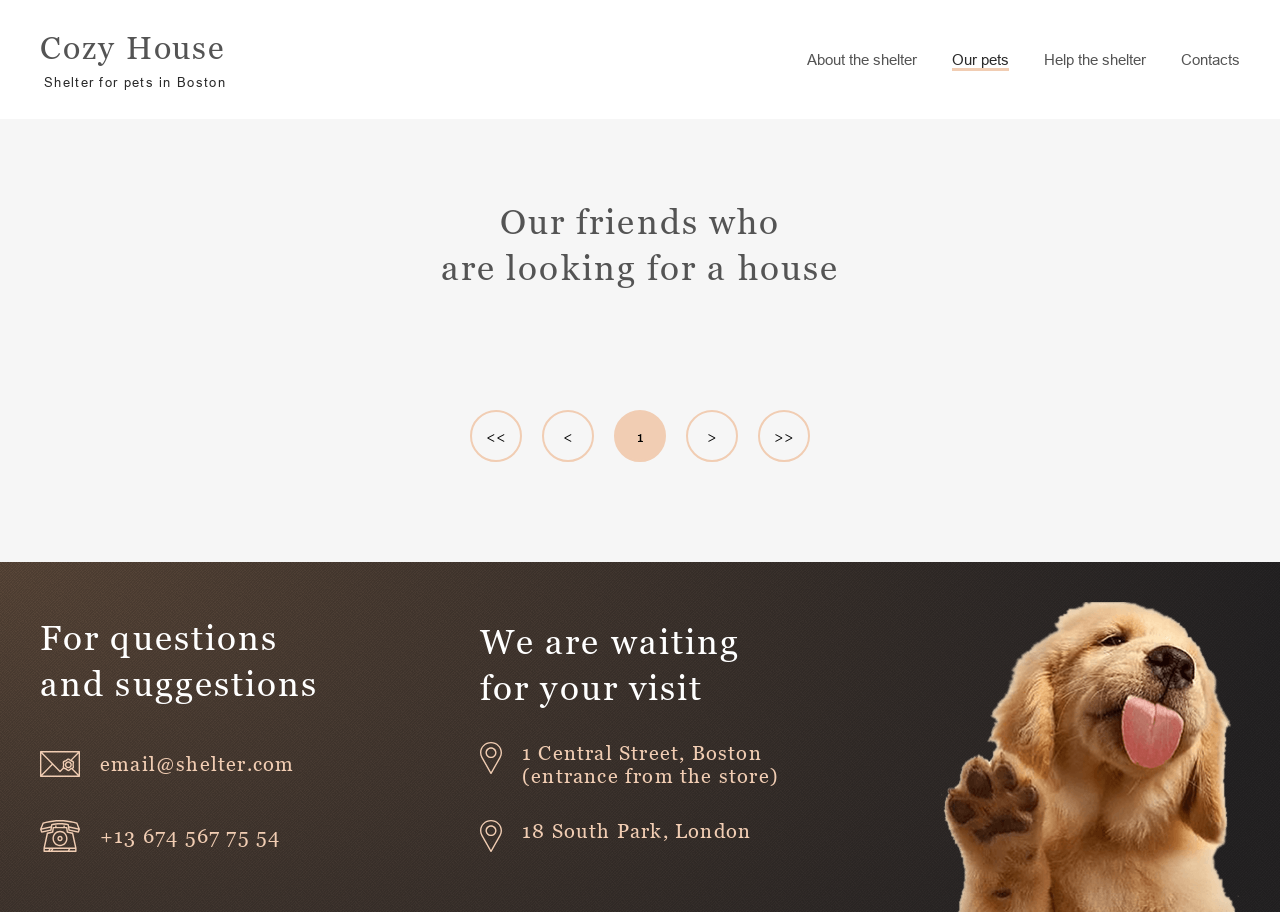
==== shelter/pets.html @ 5ecf55ff "feat: add slider" ====
<!doctype html>
<html lang="en">
  <head>
    <meta charset="UTF-8">
    <meta name="viewport" content="width=device-width, initial-scale=1.0">
    <title>Our pets</title>
    <link rel="icon" type="image/svg+xml" href="./assets/icons/favicon.svg">
    <link rel="stylesheet" href="./assets/fonts/fonts.css">
    <link rel="stylesheet" href="./css/style.css">
    <link rel="stylesheet" href="./css/pets.css">
    <script type="module" src="./js/pets.js"></script>
  </head>
  <body>
    <div class="page">
      <header class="header header-pets">
        <div class="container header-container">
          <a class="logo logo-pets" href="./index.html">
            <span class="logo__title">Cozy House</span>
            <span class="logo__subtitle">Shelter for pets in Boston</span>
          </a>

          <nav class="header-nav">
            <ul class="header-nav__list">
              <li class="header-nav__list-item">
                <a
                  class="header-nav__list-link header-nav__list-link-pets"
                  href="./index.html"
                >
                  About the shelter
                </a>
              </li>
              <li class="header-nav__list-item">
                <a
                  class="header-nav__list-link header-nav__list-link-pets header-nav__list-link--active"
                >
                  Our pets
                </a>
              </li>
              <li class="header-nav__list-item">
                <a
                  class="header-nav__list-link header-nav__list-link-pets"
                  href="./index.html#help"
                >
                  Help the shelter
                </a>
              </li>
              <li class="header-nav__list-item">
                <a
                  class="header-nav__list-link header-nav__list-link-pets"
                  href="#contacts"
                >
                  Contacts
                </a>
              </li>
            </ul>
          </nav>
        </div>

        <button class="burger" type="button" aria-label="Open menu">
          <span></span>
          <span></span>
          <span></span>
        </button>
      </header>

      <div class="overlay"></div>

      <main>
        <section class="pets-page">
          <div class="container container-pets-page">
            <h1 class="pets-page__title">
              Our friends who are&nbsp;looking for a house
            </h1>

            <ul class="pets-page__list"></ul>

            <div class="pets-page__pagination">
              <button
                class="pagination-button pagination-button--first"
                type="button"
              >
                &lt;&lt;
              </button>
              <button
                class="pagination-button pagination-button--prev"
                type="button"
              >
                &lt;
              </button>
              <button
                class="pagination-button pagination-button--active pagination-button--current"
                type="button"
              >
                1
              </button>
              <button
                class="pagination-button pagination-button--next"
                type="button"
              >
                &gt;
              </button>
              <button
                class="pagination-button pagination-button--last"
                type="button"
              >
                &gt;&gt;
              </button>
            </div>
          </div>
        </section>
      </main>

      <footer class="footer" id="contacts">
        <div class="container container-footer">
          <div class="footer-questions">
            <h2 class="footer-questions__title">
              For questions and suggestions
            </h2>
            <ul class="footer-contacts">
              <li class="footer-contacts__item">
                <a
                  class="footer-contacts__link"
                  href="mailto:email@shelter.com"
                >
                  <img
                    class="footer-contacts__icon"
                    src="./assets/icons/icon-email.svg"
                    alt=""
                  >
                  <span>email@shelter.com</span>
                </a>
              </li>

              <li class="footer-contacts__item">
                <a class="footer-contacts__link" href="tel:+136745677554">
                  <img
                    class="footer-contacts__icon"
                    src="./assets/icons/icon-phone.svg"
                    alt=""
                  >
                  <span>+13 674 567 75 54</span>
                </a>
              </li>
            </ul>
          </div>

          <div class="footer-address">
            <h2 class="footer-address__title">We are waiting for your visit</h2>
            <ul class="footer-address__list">
              <li class="footer-address__list-item">
                <img
                  class="footer-address__img"
                  src="./assets/icons/icon-marker.svg"
                  alt=""
                >
                <a
                  class="footer-address__link"
                  href="https://www.google.com/maps/search/?api=1&query=1+Central+Street,+Boston"
                  target="_blank"
                  rel="noopener noreferrer"
                >
                  1 Central Street, Boston (entrance from the store)
                </a>
              </li>
              <li class="footer-address__list-item">
                <img
                  class="footer-address__img"
                  src="./assets/icons/icon-marker.svg"
                  alt=""
                >
                <a
                  class="footer-address__link"
                  href="https://www.google.com/maps/search/?api=1&query=18+South+Park,+London"
                  target="_blank"
                  rel="noopener noreferrer"
                >
                  18 South Park, London
                </a>
              </li>
            </ul>
          </div>

          <div class="footer__img">
            <img src="./assets/images/footer-puppy.png" alt="puppy">
          </div>
        </div>
      </footer>
    </div>

    <template id="pet-card-template">
      <li class="pets-page__item">
        <article class="our-friends__card">
          <img class="our-friends__card-img" src="" alt="">
          <h2 class="our-friends__card-title"></h2>
          <button class="our-friends__card-button" type="button">
            Learn more
          </button>
        </article>
      </li>
    </template>

    <div class="popup">
      <div class="popup__content">
        <button class="popup__close" type="button" aria-label="Close popup">
          <svg width="12" height="12" viewBox="0 0 12 12" fill="none">
            <path
              fill-rule="evenodd"
              clip-rule="evenodd"
              d="M7.42618 6.00003L11.7046 1.72158C12.0985 1.32775 12.0985 0.689213 11.7046 0.295433C11.3108 -0.0984027 10.6723 -0.0984027 10.2785 0.295433L5.99998 4.57394L1.72148 0.295377C1.32765 -0.098459 0.68917 -0.098459 0.295334 0.295377C-0.0984448 0.689213 -0.0984448 1.32775 0.295334 1.72153L4.57383 5.99997L0.295334 10.2785C-0.0984448 10.6723 -0.0984448 11.3108 0.295334 11.7046C0.68917 12.0985 1.32765 12.0985 1.72148 11.7046L5.99998 7.42612L10.2785 11.7046C10.6723 12.0985 11.3108 12.0985 11.7046 11.7046C12.0985 11.3108 12.0985 10.6723 11.7046 10.2785L7.42618 6.00003Z"
              fill="#292929"
            />
          </svg>
        </button>

        <img class="popup__img" src="" alt="">

        <div class="popup__info">
          <h2 class="popup__title"></h2>
          <p class="popup__subtitle"></p>
          <p class="popup__description"></p>

          <ul class="popup__list">
            <li class="popup__item">
              <b>Age:</b> <span class="popup__age"></span>
            </li>
            <li class="popup__item">
              <b>Inoculations:</b> <span class="popup__inoculations"></span>
            </li>
            <li class="popup__item">
              <b>Diseases:</b> <span class="popup__diseases"></span>
            </li>
            <li class="popup__item">
              <b>Parasites:</b> <span class="popup__parasites"></span>
            </li>
          </ul>
        </div>
      </div>
    </div>
  </body>
</html>
---- shelter/assets/fonts/fonts.css ----
@font-face {
  font-family: "Arial";
  src: url("./arial-regular.woff2") format("woff2");
  font-style: normal;
  font-weight: 400;
  font-display: swap;
}

@font-face {
  font-family: "Arial";
  src: url("./arial-italic.woff2") format("woff2");
  font-style: italic;
  font-weight: 400;
  font-display: swap;
}

@font-face {
  font-family: "Georgia";
  src: url("./georgia-regular.woff2") format("woff2");
  font-style: normal;
  font-weight: 400;
  font-display: swap;
}

@font-face {
  font-family: "Georgia";
  src: url("./georgia-italic.woff2") format("woff2");
  font-style: italic;
  font-weight: 400;
  font-display: swap;
}

@font-face {
  font-family: "Georgia";
  src: url("./georgia-bold.woff2") format("woff2");
  font-style: normal;
  font-weight: 700;
  font-display: swap;
}
---- shelter/css/style.css ----
*,
*::before,
*::after {
  box-sizing: border-box;
}

html {
  scroll-behavior: smooth;
}

body,
h1,
h2,
h3,
h4,
h5,
h6,
p,
ul,
ol {
  margin: 0;
}

ul,
ol {
  padding: 0;
  list-style: none;
}

a {
  color: inherit;
  text-decoration: none;
}

button,
input,
textarea,
select {
  font: inherit;
}

button {
  padding: 0;
  border: none;
  background: transparent;
  cursor: pointer;
}

img {
  display: block;
  max-width: 100%;
  height: auto;
}

:root {
  --font-primary: "Georgia", "Times New Roman", serif;
  --font-secondary: "Arial", Helvetica, sans-serif;

  --color-light-xl: #fff;
  --color-light-l: #f6f6f6;
  --color-light-s: #fafafa;
  --color-dark-s: #cdcdcd;
  --color-dark-m: #b2b2b2;
  --color-dark-l: #545454;
  --color-dark-xl: #4c4c4c;
  --color-dark-2xl: #444;
  --color-dark-3xl: #292929;
  --color-primary: #f1cdb3;
  --color-primary-light: #fddcc4;
  --start-screen-gradient-background: #211f20;
  --footer-gradient-background: #211f20;
}

body {
  min-width: 320px;
  font-family: var(--font-primary);
  font-weight: 400;
  font-size: 15px;
  line-height: 160%;
  color: var(--color-dark-l);
}

body.popup-open {
  overflow: hidden;
}

.container {
  max-width: 1200px;
  margin: 0 auto;
}

/* HEADER */
.background-noise {
  background:
    url("../assets/images/noise_transparent.png") repeat,
    radial-gradient(100% 215.42% at 0% 0%, #5b483a 0%, #262425 100%),
    #211f20;
}

.header {
  padding-top: 30px;
}

.header-container {
  display: flex;
  justify-content: space-between;
  align-items: center;
  margin: 0 40px;
}

.logo {
  display: flex;
  flex-direction: column;
  gap: 10px;
}

.logo__title {
  font-family: var(--font-primary);
  font-size: 32px;
  line-height: 110%;
  letter-spacing: 0.06em;
  color: var(--color-primary);
}

.logo__subtitle {
  font-family: var(--font-secondary);
  font-size: 13px;
  letter-spacing: 0.1em;
  color: var(--color-light-xl);
  padding-left: 4px;
}

.header-nav {
  padding-bottom: 10px;
}

.header-nav__list {
  display: flex;
  gap: 35px;
}

.header-nav__list-link {
  font-family: var(--font-secondary);
  line-height: 160%;
  font-size: 15px;
  color: var(--color-dark-s);
  transition: color 0.3s ease;
}

.header-nav__list-link--active {
  color: var(--color-light-s);
  border-bottom: solid 3px var(--color-primary);
  cursor: default;
  pointer-events: none;
}

.header-nav__list-link:not(.header-nav__list-link--active):hover {
  color: var(--color-light-s);
}

.burger {
  display: none;
}

/* NOT-ONLY */
.not-only {
  padding: 80px 20px 0;
}

.container-not-only {
  display: flex;
  align-items: center;
  justify-content: space-between;
}

.not-only__content {
  max-width: 460px;
  padding-bottom: 80px;
}

.not-only__title {
  max-width: 310px;
  font-family: var(--font-primary);
  font-weight: 400;
  font-size: 44px;
  line-height: 130%;
  color: var(--color-light-xl);
  margin-bottom: 42px;
}

.not-only__text {
  font-family: var(--font-secondary);
  color: var(--color-dark-s);
  font-size: 15px;
  line-height: 160%;
  margin-bottom: 42px;
}

.not-only__button {
  font-family: var(--font-primary);
  font-size: 17px;
  line-height: 130%;
  letter-spacing: 0.06em;
  color: var(--color-dark-3xl);
  border-radius: 100px;
  background-color: var(--color-primary);
  padding: 15px 45px;
  display: inline-flex;
  align-items: center;
  justify-content: center;
  min-width: 207px;
  min-height: 52px;
  transition: background-color 0.3s ease;
}

.not-only__button:hover {
  background-color: var(--color-primary-light);
}

.not-only__img {
  width: 58.17%;
  max-width: 698px;
}

.not-only__img img {
  width: 100%;
}

/* ABOUT */
.about {
  background-color: var(--color-light-xl);
}

.container-about {
  padding: 80px 0 100px;
  display: flex;
  justify-content: center;
  align-items: center;
  gap: 120px;
  max-width: 850px;
}

.about__img {
  flex-shrink: 0;
}

.about__img img {
  width: 300px;
}

.about__content {
  max-width: 430px;
  display: flex;
  flex-direction: column;
  gap: 25px;
}

.about__title {
  max-width: 370px;
  font-family: var(--font-primary);
  font-weight: 400;
  font-size: 35px;
  line-height: 130%;
  letter-spacing: 0.06em;
  color: var(--color-dark-l);
}

.about__text {
  font-family: var(--font-secondary);
  color: var(--color-dark-xl);
  font-size: 15px;
  line-height: 160%;
}

/* OUR-FRIENDS */
.our-friends {
  background-color: var(--color-light-l);
}

.container-our-friends {
  text-align: center;
  padding: 80px 0 100px;
  display: flex;
  flex-direction: column;
  align-items: center;
}

.our-friends__title {
  font-family: var(--font-primary);
  font-weight: 400;
  font-size: 35px;
  line-height: 130%;
  letter-spacing: 0.06em;
  max-width: 400px;
  text-align: center;
  margin-bottom: 60px;
  color: var(--color-dark-l);
}

.our-friends__slider {
  display: grid;
  grid-template-columns: 52px minmax(0, 990px) 52px;
  align-items: center;
  gap: 53px;
  margin-bottom: 60px;
}

.our-friends__button-get {
  font-family: var(--font-primary);
  font-weight: 400;
  font-size: 17px;
  line-height: 130%;
  letter-spacing: 0.06em;
  color: var(--color-dark-3xl);
  padding: 15px 45px;
  background-color: var(--color-primary);
  border-radius: 100px;
  margin: 0 auto;
  display: inline-flex;
  align-items: center;
  justify-content: center;
  min-width: 261px;
  min-height: 52px;
  transition: background-color 0.3s ease;
}

.our-friends__button-get:hover {
  background-color: var(--color-primary-light);
}

.our-friends__button-slider {
  width: 52px;
  height: 52px;
  flex-shrink: 0;
  display: flex;
  justify-content: center;
  align-items: center;
  border-radius: 50%;
  border: solid 2px var(--color-primary);
  background-color: transparent;
  color: var(--color-dark-3xl);
  transition: 0.3s ease;
}

.our-friends__slider-viewport {
  overflow: hidden;
}

.our-friends__list {
  display: flex;
  gap: 90px;
}

.our-friends__list-item {
  flex: 0 0 270px;
}

.our-friends__card {
  display: flex;
  flex-direction: column;
  align-items: center;
  max-width: 270px;
  overflow: hidden;
  border-radius: 9px;
  background-color: var(--color-light-s);
  cursor: pointer;
  transition: background-color 0.3s ease;
}

.our-friends__card:hover {
  transform: translateY(-3px);
}

.our-friends__card-title {
  font-family: var(--font-primary);
  font-weight: 400;
  font-size: 20px;
  line-height: 23px;
  letter-spacing: 0.06em;
  margin: 30px 0;
}

.our-friends__card-button {
  font-family: var(--font-primary);
  font-weight: 400;
  font-size: 17px;
  line-height: 130%;
  letter-spacing: 0.06em;
  color: var(--color-dark-3xl);
  border-radius: 100px;
  border: solid 2px var(--color-primary);
  padding: 13px 43px;
  min-width: 187px;
  min-height: 52px;
  margin-bottom: 30px;
  transition: 0.3s ease;
}

.our-friends__card:hover .our-friends__card-button {
  background-color: var(--color-primary);
}

.our-friends__button-slider--next:hover {
  background-color: var(--color-primary);
}

.our-friends__button-slider--prev:hover {
  background-color: var(--color-primary);
}

/* HELP */
.help {
  padding-top: 80px;
  background-color: var(--color-light-xl);
}

.help__title {
  font-family: var(--font-primary);
  color: var(--color-dark-l);
  font-weight: 400;
  font-size: 35px;
  line-height: 130%;
  letter-spacing: 0.06em;
  text-align: center;
  margin: 0 auto 60px;
  max-width: 310px;
}

.help__list {
  display: flex;
  max-width: 1030px;
  gap: 55px 120px;
  flex-wrap: wrap;
  justify-content: center;
  padding-bottom: 100px;
  margin: 0 auto;
}

.help__list-item {
  display: flex;
  flex-direction: column;
  gap: 30px;
  align-items: center;
}

.help__list-item-img {
  width: 60px;
  height: 60px;
}

.help__list-item-text {
  font-family: var(--font-primary);
  font-size: 20px;
  line-height: 115%;
  letter-spacing: 0.06em;
  text-align: center;
  color: var(--color-dark-l);
}

/* IN-ADDITION */
.in-addition {
  padding: 80px 0 100px;
  background-color: var(--color-light-l);
}

.container-in-addition {
  display: flex;
  justify-content: center;
  align-items: center;
  gap: 30px;
  margin: 0 auto;
  max-width: 915px;
}

.in-addition__img {
  flex-shrink: 0;
}

.in-addition__img img {
  width: 505px;
}

.in-addition__content {
  display: flex;
  flex-direction: column;
  gap: 20px;
  max-width: 380px;
}

.in-addition__title {
  font-family: var(--font-primary);
  font-weight: 400;
  font-size: 35px;
  line-height: 130%;
  letter-spacing: 0.06em;
  max-width: 300px;
  color: var(--color-dark-l);
}

.in-addition__subtitle {
  font-family: var(--font-primary);
  font-size: 15px;
  line-height: 110%;
  letter-spacing: 0.06em;
  color: var(--color-dark-l);
}

.donation-card {
  display: flex;
  gap: 15px;
  background-color: var(--color-primary);
  border-radius: 9px;
  padding: 10px 15px;
  max-width: 350px;
  transition: background-color 0.3s ease;
}

.donation-card:hover {
  background-color: var(--color-primary-light);
}

.donation-card__icon {
  width: 30px;
  height: 23px;
}

.donation-card__number {
  font-family: var(--font-primary);
  font-size: 20px;
  line-height: 115%;
  letter-spacing: 0.06em;
  color: var(--color-dark-l);
}

.in-addition__text {
  font-family: var(--font-secondary);
  font-style: italic;
  font-size: 12px;
  line-height: 150%;
  color: var(--color-dark-m);
}

/* FOOTER */
.footer {
  padding-top: 40px;
  background:
    url("../assets/images/noise_transparent.png"),
    radial-gradient(100% 215.42% at 0% 0%, #5b483a 0%, #262425 100%), #211f20;
}

.container-footer {
  display: flex;
  justify-content: space-between;
  align-items: flex-end;
}

.footer-questions {
  display: flex;
  flex-direction: column;
  gap: 42px;
  max-width: 280px;
  padding-bottom: 60px;
}

.footer-questions__title {
  font-family: var(--font-primary);
  font-weight: 400;
  font-size: 35px;
  line-height: 130%;
  letter-spacing: 0.06em;
  color: var(--color-light-xl);
}

.footer-contacts {
  display: flex;
  gap: 40px;
  flex-direction: column;
}

.footer-contacts__link {
  display: flex;
  align-items: center;
  gap: 20px;
  font-family: var(--font-primary);
  font-size: 20px;
  line-height: 115%;
  letter-spacing: 0.06em;
  color: var(--color-primary);
}

.footer-contacts__icon {
  flex-shrink: 0;
  width: 40px;
  height: 32px;
}

.footer-address {
  display: flex;
  flex-direction: column;
  gap: 32px;
  max-width: 300px;
  padding-bottom: 60px;
}

.footer-address__title {
  font-family: var(--font-primary);
  font-weight: 400;
  font-size: 35px;
  line-height: 130%;
  letter-spacing: 0.06em;
  color: var(--color-light-xl);
}

.footer-address__list {
  display: flex;
  gap: 32px;
  flex-direction: column;
}

.footer-address__list-item {
  display: flex;
  gap: 20px;
}

.footer-address__img {
  flex-shrink: 0;
  width: 22px;
  height: 32px;
}

.footer-address__link {
  font-family: var(--font-primary);
  font-size: 20px;
  line-height: 115%;
  letter-spacing: 0.06em;
  color: var(--color-primary);
}

.footer__img {
  flex-shrink: 0;
}

.footer__img img {
  width: 300px;
}

@media (max-width: 1220px) {
  .our-friends__slider {
    grid-template-columns: 52px minmax(0, 580px) 52px;
    gap: 12px;
  }

  .help {
    padding: 80px 20px 0;
  }

  .footer {
    padding: 40px 20px 0;
  }
}

@media (max-width: 1000px) {
  .header {
    padding-top: 30px;
  }

  .header-container {
    margin: 0 30px;
  }

  .not-only {
    padding: 50px 0 0;
  }

  .container-not-only {
    flex-direction: column;
    align-items: center;
  }

  .not-only__content {
    padding-bottom: 100px;
  }

  .not-only__button {
    margin-left: 126px;
  }

  .not-only__img {
    align-self: flex-end;
    width: 80.37%;
    max-width: 569px;
    margin-right: 25px;
  }

  .container-about {
    flex-direction: column-reverse;
    gap: 80px;
  }

  .our-friends__slider {
    grid-template-columns: 52px minmax(0, 580px) 52px;
    gap: 12px;
  }

  .our-friends__list {
    gap: 40px;
  }

  .help__list {
    display: grid;
    grid-template-columns: repeat(3, 170px);
    justify-content: center;
    column-gap: 60px;
    row-gap: 55px;
  }

  .container-in-addition {
    flex-direction: column-reverse;
    gap: 60px;
  }

  .footer {
    padding: 25px 0 0;
  }

  .container-footer {
    justify-content: center;
    column-gap: 60px;
    row-gap: 0;
    flex-wrap: wrap;
  }

  .footer-questions,
  .footer-address {
    padding-top: 0;
  }
}

@media (max-width: 767px) {
  .header-container {
    margin: 0 20px;
  }

  .logo {
    gap: 5px;
  }

  .header-nav {
    position: fixed;
    top: 0;
    right: 0;
    width: 320px;
    height: 100vh;
    transform: translateX(100%);
    transition: transform 0.3s ease;
    background-color: var(--color-dark-3xl);
  }

  .header-nav__list {
    display: flex;
    flex-direction: column;
    align-items: center;
    justify-content: center;
    height: 100%;
    gap: 40px;
  }

  .header-nav__list-link {
    font-weight: 400;
    font-size: 32px;
    line-height: 160%;
  }

  .header-nav.is-active {
    transform: translateX(0);
    z-index: 200;
  }

  .burger {
    z-index: 300;
    transition: transform 0.3s ease;
  }

  .burger.is-active {
    transform: rotate(90deg);
  }

  .overlay {
    position: fixed;
    inset: 0;
    background: rgba(41, 41, 41, 0.6);
    opacity: 0;
    visibility: hidden;
    transition: opacity 0.3s ease;

    z-index: 100;
  }

  .overlay.is-active {
    opacity: 1;
    visibility: visible;
  }

  body.menu-open {
    overflow: hidden;
  }

  .burger {
    position: absolute;
    top: 49px;
    right: 20px;
    display: flex;
    flex-direction: column;
    gap: 8px;
    width: 30px;
    height: 22px;
  }

  .burger span {
    width: 30px;
    height: 2px;
    background-color: var(--color-primary);
  }

  .not-only {
    padding: 55px 0 0;
  }

  .container-not-only {
    text-align: center;
  }

  .not-only__content {
    padding-bottom: 105px;
  }

  .not-only__title {
    max-width: 260px;
    margin: 0 auto 42px;
    font-size: 25px;
    line-height: 130%;
    letter-spacing: 0.06em;
  }

  .not-only__text {
    padding: 0 10px;
  }

  .not-only__button {
    margin-left: 0;
  }

  .not-only__img {
    width: 81.67%;
    margin: 0;
  }

  .container-about {
    padding: 40px 25px;
    gap: 42px;
  }

  .about__content {
    text-align: center;
    gap: 24px;
  }

  .about__title {
    max-width: 270px;
    margin: 0 auto;

    font-size: 25px;
  }

  .about__text {
    text-align: justify;
  }

  .about__img img {
    width: 260px;
  }

  .container-our-friends {
    padding: 42px 0 40px;
  }

  .our-friends__title {
    max-width: 300px;
    margin-bottom: 42px;
    font-size: 25px;
  }

  .our-friends__slider {
    grid-template-columns: 1fr 1fr;
    grid-template-areas:
      "viewport viewport"
      "prev next";
    justify-items: center;
    column-gap: 0;
    row-gap: 20px;
    margin-bottom: 42px;
  }

  .our-friends__slider-viewport {
    grid-area: viewport;
    width: 270px;
  }

  .our-friends__button-slider--prev {
    grid-area: prev;
  }

  .our-friends__button-slider--next {
    grid-area: next;
  }

  .our-friends__list {
    gap: 0;
  }

  .help {
    padding: 42px 0;
  }

  .help__title {
    max-width: 230px;
    margin-bottom: 42px;
    font-size: 25px;
  }

  .help__list {
    grid-template-columns: repeat(2, 130px);
    column-gap: 30px;
    row-gap: 30px;
    justify-content: center;
    padding-bottom: 0;
  }

  .help__list-item {
    align-items: center;
    gap: 20px;
  }

  .help__list-item-img {
    width: 50px;
    height: 50px;
  }

  .help__list-item-text {
    font-size: 15px;
    line-height: 110%;
  }

  .in-addition {
    padding: 45px 19px;
  }

  .container-in-addition {
    gap: 42px;
  }

  .in-addition__content {
    max-width: 300px;
    text-align: center;
  }

  .in-addition__title {
    max-width: 220px;
    margin: 0 auto;

    font-size: 25px;
  }

  .in-addition__subtitle {
    line-height: 160%;
    letter-spacing: 0;
  }

  .donation-card__number {
    font-size: 15px;
    line-height: 110%;
  }

  .in-addition__text {
    text-align: justify;
  }

  .in-addition__img img {
    width: 260px;
  }

  .container-footer {
    row-gap: 40px;
  }
  .footer-questions {
    padding-bottom: 0;
  }
  .footer-questions,
  .footer-address {
    text-align: center;
  }

  .footer-questions__title,
  .footer-address__title {
    max-width: 270px;
    margin: 0 auto;

    font-size: 25px;
  }

  .footer-contacts__link {
    justify-content: center;
  }

  .footer-address {
    gap: 35px;
    padding-bottom: 0;
  }
  .footer-address__list {
    gap: 45px;
  }
  .footer-address__list-item {
    text-align: left;
  }

  .footer__img img {
    width: 260px;
  }
}

.popup {
  position: fixed;
  inset: 0;
  z-index: 100;
  display: none;
  justify-content: center;
  align-items: center;
  background-color: rgba(41, 41, 41, 0.6);
}

.popup.is-active {
  display: flex;
}

.popup__content {
  position: relative;
  display: flex;
    align-items: stretch;
  width: 900px;
  min-height: 500px;
  background-color: var(--color-light-s);
  border-radius: 9px;
}

.popup__close {
  position: absolute;
  top: -52px;
  right: -42px;
  width: 52px;
  height: 52px;
  border: 2px solid var(--color-primary);
  border-radius: 50%;
  background-color: transparent;
  cursor: pointer;
}

  .popup__close:hover {
    background-color: var(--color-primary);
}

.popup__img {
  width: 500px;
  height: 500px;
  object-fit: cover;
  border-radius: 9px;
}

.popup__info {
  width: 400px;
  padding: 50px 20px 20px 29px;
  color: #000000;
}

.popup__title {
  margin: 0 0 10px;
  font-family: var(--font-primary);
  font-weight: 400;
  font-size: 35px;
  line-height: 130%;
  letter-spacing: 0.06em;
}

.popup__subtitle {
  margin: 0 0 40px;
  font-family: var(--font-primary);
  font-weight: 400;
  font-size: 20px;
  line-height: 115%;
  letter-spacing: 0.06em;
}

.popup__description {
  margin: 0 0 40px;
  font-family: var(--font-primary);
  font-size: 15px;
  line-height: 110%;
  letter-spacing: 0.06em;
}

.popup__list {
  display: flex;
  flex-direction: column;
  gap: 10px;
  margin: 0;
  padding-left: 15px;
  font-family: var(--font-primary);
  font-size: 15px;
  line-height: 110%;
  letter-spacing: 0.06em;
}

.popup__item::marker {
  color: var(--color-primary);
}

@media (max-width: 1279px) {
  .popup__content {
    width: 630px;
    min-height: 350px;
  }

  .popup__img {
    width: 350px;
    height: auto;
  }

  .popup__info {
    width: 280px;
    padding: 10px 9px 10px 11px;
  }

  .popup__subtitle {
    margin-bottom: 20px;
  }

  .popup__description {
    margin-bottom: 20px;
    font-size: 13px;
  }

  .popup__list {
    gap: 5px;
  }
}

@media (max-width: 767px) {
  .popup__content {
    width: 240px;
    min-height: 341px;
  }

  .popup__close {
    right: -30px;
  }

  .popup__img {
    display: none;
  }

  .popup__info {
    width: 100%;
    padding: 10px;
  }

  .popup__title,
  .popup__subtitle {
    text-align: center;
  }

  .popup__description {
    text-align: justify;
  }
}



















.pets-page__list {
  transition: opacity 0.3s ease;
}

.pets-page__list--fade {
  opacity: 0;
}













.our-friends__list {
  transition:
    transform 0.2s ease,
    opacity 0.2s ease;
}

.our-friends__list--move-left {
  transform: translateX(-40px);
  opacity: 0;
}

.our-friends__list--move-right {
  transform: translateX(40px);
  opacity: 0;
}

.our-friends__list--show {
  animation: showCards 0.2s ease;
}

@keyframes showCards {
  from {
    transform: translateX(20px);
    opacity: 0;
  }

  to {
    transform: translateX(0);
    opacity: 1;
  }
}
---- shelter/css/pets.css ----
.header-container {
  padding-bottom: 25px;
}

.logo {
  gap: 5px;
}
.logo__title {
  color: var(--color-dark-l);
}

.logo__subtitle {
  color: var(--color-dark-3xl);
}

.header-nav {
  padding-bottom: 5px;
}

.header-nav__list-link-pets {
  color: var(--color-dark-l);
  transition: color 0.3s ease;
}

.header-nav__list-link--active {
  color: var(--color-dark-3xl);
}

.header-nav__list-link-pets:not(.header-nav__list-link--active):hover {
  color: var(--color-dark-3xl);
}

.burger {
  display: none;
}

.pets-page {
  background-color: var(--color-light-l);
  padding: 0 10px;
}

.pets-page__title {
  font-family: var(--font-primary);
  font-weight: 400;
  font-size: 35px;
  line-height: 130%;
  letter-spacing: 0.06em;
  text-align: center;
  color: var(--color-dark-l);
  max-width: 400px;
  text-align: center;
  margin: 0 auto;
  padding: 80px 0 60px;
}

.pets-page__list {
  display: flex;
  flex-wrap: wrap;
  justify-content: center;
  gap: 30px 40px;
}

.pets-page__pagination {
  display: flex;
  gap: 20px;
  max-width: 340px;
  margin: 0 auto;
  padding: 60px 0 100px;
  color: var(--color-dark-3xl);
}

.pagination-button {
  width: 52px;
  height: 52px;
  border: solid 2px var(--color-primary);
  border-radius: 50%;
  transition:
    background-color 0.3s ease,
    border-color 0.3s ease;
}

.pagination-button:not(.pagination-button--disabled):hover {
  background-color: var(--color-primary-light);
}

.pagination-button--active {
  background-color: var(--color-primary);
  width: 52px;
  height: 52px;
  border-radius: 50%;
}

.pagination-button--disabled {
  border: solid 2px var(--color-dark-s);
  background-color: transparent;
  cursor: default;
  pointer-events: none;
}

@media (max-width: 1100px) {
  .pets-page__title {
    padding-bottom: 30px;
  }

  .pets-page__item:nth-child(n + 7) {
    display: none;
  }

  .pets-page__list {
    gap: 30px 40px;
  }

  .pets-page__pagination {
    padding-top: 40px;
    padding-bottom: 76px;
  }
}

@media (max-width: 1000px) {
  .footer {
    padding: 28px 0 0;
  }
}

@media (max-width: 767px) {
  .container {
    max-width: 300px;
  }

  .header-pets {
    max-width: 300px;
    margin: 0 auto;
    display: flex;
    padding: 30px 10px;
    justify-content: space-between;
    align-items: center;
  }

  .header-container {
    padding: 0;
    margin-left: 0;
  }

  .pets-page__title {
    text-align: center;
    font-size: 25px;
    padding: 38px 0;
  }

  .burger {
    width: 30px;
    height: 22px;
    display: flex;
    flex-direction: column;
    justify-content: space-between;
    background: transparent;
    border: none;
    cursor: pointer;
    margin-bottom: 30px;
  }

  .burger span {
    width: 30px;
    height: 2px;
    background-color: #000000;
    transition: background-color 0.3s ease;
  }

  .header-nav__list-link {
    font-weight: 400;
    font-size: 32px;
    line-height: 160%;
    color: var(--color-dark-s);
  }

  .header-nav__list-link--active {
    color: var(--color-light-s);
    border-bottom: solid 3px var(--color-primary);
    cursor: default;
    pointer-events: none;
  }

  .pets-page__item:nth-child(n + 4) {
    display: none;
  }

  .pets-page__list {
    flex-direction: column;
    align-items: center;
    gap: 30px;
  }

  .pets-page__pagination {
    gap: 10px;
    padding-top: 42px;
    padding-bottom: 42px;
  }
}

@media (max-width: 330px) {
  .burger {
    margin-bottom: 0;
  }
}
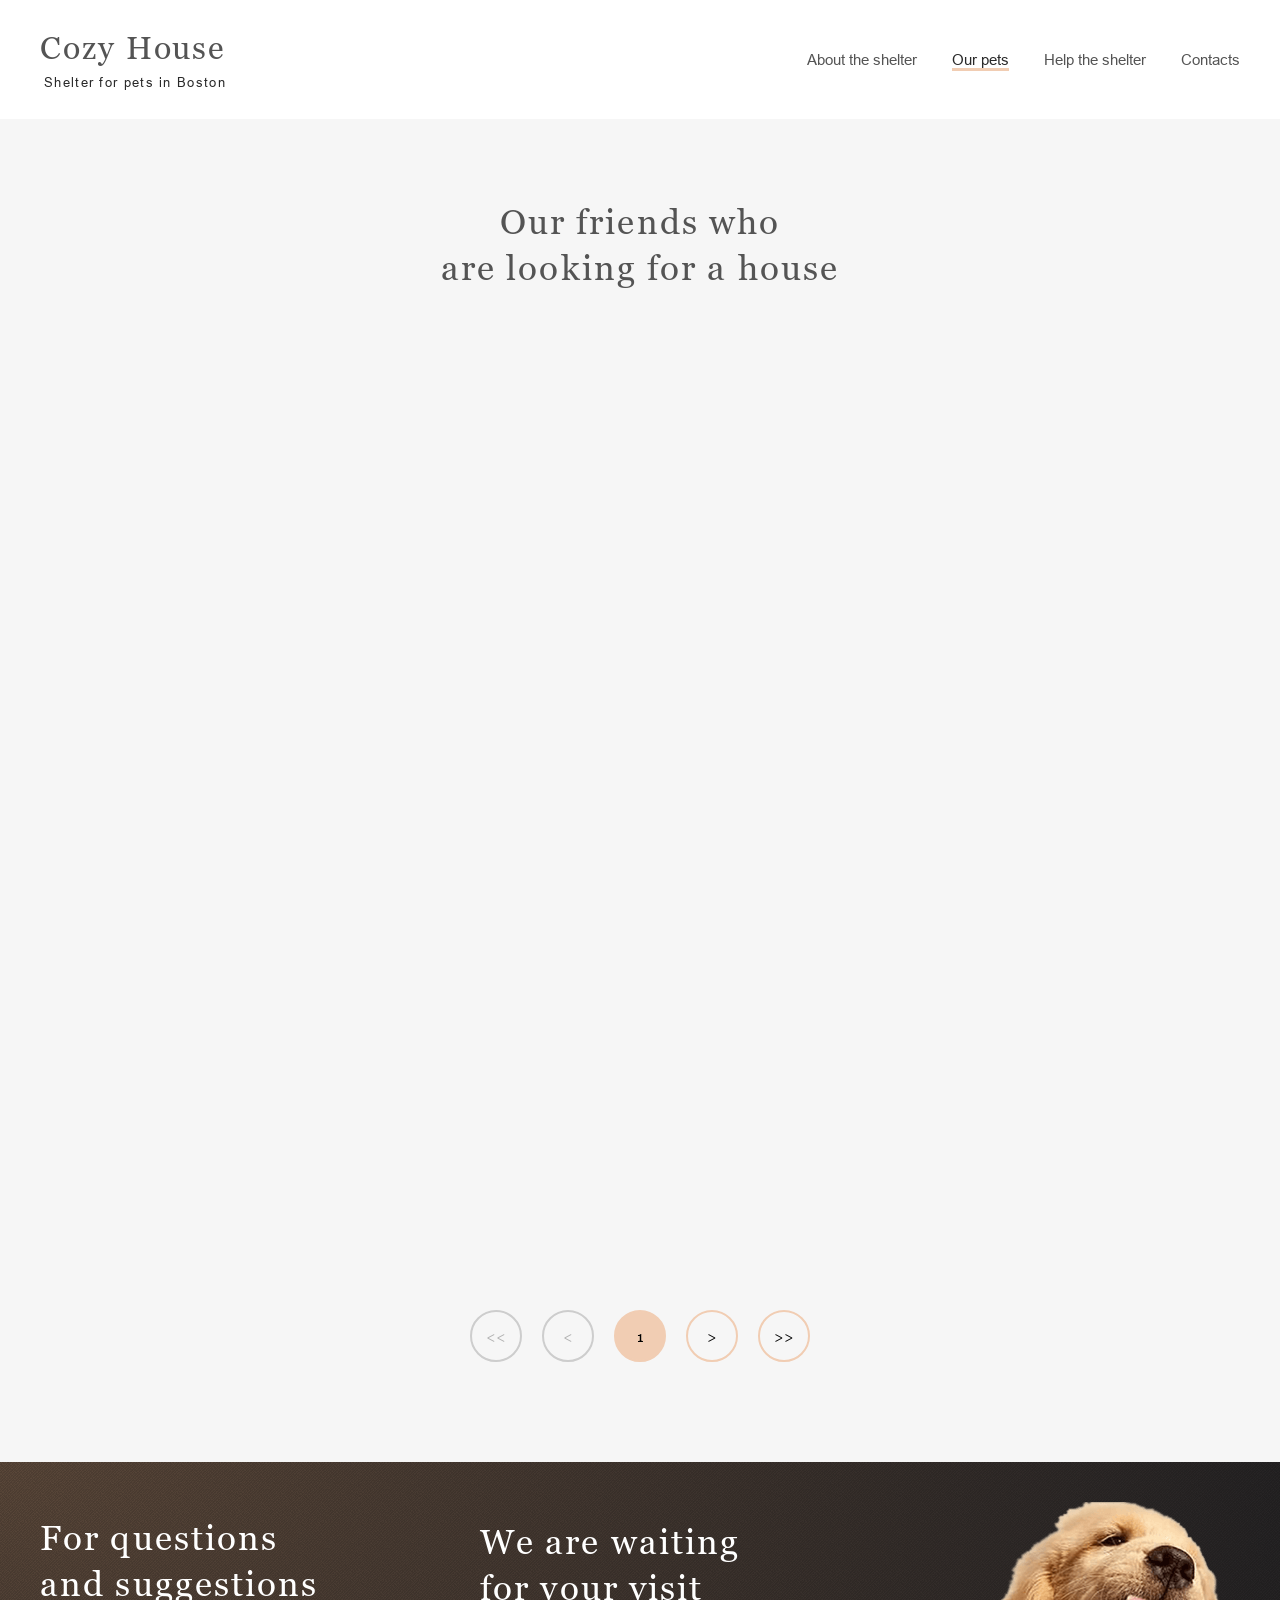
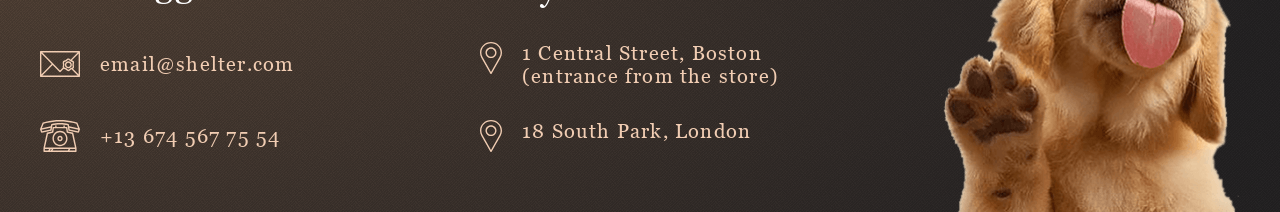
==== commit 3d9f7bf6: "feat: add support options to pet popup" ====
--- a/shelter/pets.html
+++ b/shelter/pets.html
@@ -233,6 +233,89 @@
               <b>Parasites:</b> <span class="popup__parasites"></span>
             </li>
           </ul>
+          <section class="popup__support">
+  <h3 class="popup__support-title">Support this pet</h3>
+
+<fieldset class="popup__parameter">
+  <legend class="popup__parameter-title">Support plan</legend>
+
+  <div class="popup__options">
+    <label class="popup__radio-label">
+      <input
+        class="popup__radio"
+        type="radio"
+        name="support-plan"
+        value="one-time"
+      >
+      <span>One-time</span>
+    </label>
+
+    <label class="popup__radio-label">
+      <input
+        class="popup__radio"
+        type="radio"
+        name="support-plan"
+        value="monthly"
+        checked
+      >
+      <span>Monthly</span>
+    </label>
+  </div>
+</fieldset>
+
+<fieldset class="popup__parameter">
+  <legend class="popup__parameter-title">Care package</legend>
+
+  <div class="popup__options">
+    <label class="popup__radio-label">
+      <input
+        class="popup__radio"
+        type="radio"
+        name="care-package"
+        value="food"
+      >
+      <span>Food</span>
+    </label>
+
+    <label class="popup__radio-label">
+      <input
+        class="popup__radio"
+        type="radio"
+        name="care-package"
+        value="medical"
+      >
+      <span>Medical care</span>
+    </label>
+
+    <label class="popup__radio-label">
+      <input
+        class="popup__radio"
+        type="radio"
+        name="care-package"
+        value="full"
+        checked
+      >
+      <span>Full care</span>
+    </label>
+  </div>
+</fieldset>
+
+  <div class="popup__support-summary" aria-live="polite">
+    <p class="popup__support-label">Your support</p>
+
+    <p class="popup__support-price">
+      $38 per month
+    </p>
+
+    <p class="popup__support-description">
+      Food, veterinary care and daily essentials.
+    </p>
+  </div>
+
+  <button class="popup__support-button" type="button">
+    Support this pet
+  </button>
+</section>
         </div>
       </div>
     </div>
--- a/shelter/css/style.css
+++ b/shelter/css/style.css
@@ -1032,9 +1032,12 @@
   position: fixed;
   inset: 0;
   z-index: 100;
+
   display: none;
   justify-content: center;
   align-items: center;
+
+  padding: 50px;
   background-color: rgba(41, 41, 41, 0.6);
 }
 
@@ -1044,10 +1047,13 @@
 
 .popup__content {
   position: relative;
-  display: flex;
-    align-items: stretch;
-  width: 900px;
-  min-height: 500px;
+
+  display: flex;
+  align-items: stretch;
+
+  width: min(1180px, calc(100vw - 120px));
+  max-height: calc(100vh - 100px);
+
   background-color: var(--color-light-s);
   border-radius: 9px;
 }
@@ -1056,33 +1062,42 @@
   position: absolute;
   top: -52px;
   right: -42px;
+
   width: 52px;
   height: 52px;
+  padding: 0;
+
   border: 2px solid var(--color-primary);
   border-radius: 50%;
   background-color: transparent;
+
   cursor: pointer;
-}
-
-  .popup__close:hover {
-    background-color: var(--color-primary);
+  transition: background-color 0.3s ease;
+}
+
+.popup__close:hover {
+  background-color: var(--color-primary);
 }
 
 .popup__img {
-  width: 500px;
-  height: 500px;
-  object-fit: cover;
-  border-radius: 9px;
+  width: 44%;
+  object-fit: contain;
+
+  background-color: var(--color-light-s);
+  border-radius: 9px 0 0 9px;
 }
 
 .popup__info {
-  width: 400px;
-  padding: 50px 20px 20px 29px;
+  width: 56%;
+  padding: 32px 42px;
+  overflow-y: auto;
+
   color: #000000;
 }
 
 .popup__title {
-  margin: 0 0 10px;
+  margin: 0 0 8px;
+
   font-family: var(--font-primary);
   font-weight: 400;
   font-size: 35px;
@@ -1091,7 +1106,8 @@
 }
 
 .popup__subtitle {
-  margin: 0 0 40px;
+  margin: 0 0 20px;
+
   font-family: var(--font-primary);
   font-weight: 400;
   font-size: 20px;
@@ -1100,67 +1116,267 @@
 }
 
 .popup__description {
-  margin: 0 0 40px;
+  margin: 0 0 20px;
+
   font-family: var(--font-primary);
   font-size: 15px;
-  line-height: 110%;
-  letter-spacing: 0.06em;
+  line-height: 130%;
+  letter-spacing: 0.04em;
 }
 
 .popup__list {
-  display: flex;
-  flex-direction: column;
-  gap: 10px;
+  display: grid;
+  grid-template-columns: repeat(2, minmax(0, 1fr));
+  gap: 10px 24px;
+
   margin: 0;
   padding-left: 15px;
+
   font-family: var(--font-primary);
   font-size: 15px;
-  line-height: 110%;
-  letter-spacing: 0.06em;
+  line-height: 120%;
+  letter-spacing: 0.04em;
 }
 
 .popup__item::marker {
   color: var(--color-primary);
 }
 
+/* Support */
+
+.popup__support {
+  margin-top: 18px;
+  padding-top: 16px;
+
+  border-top: 1px solid var(--color-primary);
+}
+
+.popup__support-title {
+  margin: 0 0 12px;
+
+  font-family: var(--font-primary);
+  font-weight: 400;
+  font-size: 24px;
+  line-height: 130%;
+  letter-spacing: 0.04em;
+}
+
+.popup__parameter {
+  min-width: 0;
+  margin: 0 0 12px;
+  padding: 0;
+
+  border: none;
+}
+
+.popup__parameter-title {
+  margin-bottom: 7px;
+  padding: 0;
+
+  font-family: var(--font-primary);
+  font-size: 15px;
+  line-height: 130%;
+  letter-spacing: 0.03em;
+}
+
+.popup__options {
+  display: flex;
+  flex-wrap: wrap;
+  gap: 8px 18px;
+}
+
+.popup__radio-label {
+  display: inline-flex;
+  align-items: center;
+  gap: 7px;
+
+  font-family: var(--font-secondary);
+  font-size: 14px;
+  line-height: 140%;
+  color: var(--color-dark-l);
+
+  cursor: pointer;
+}
+
+.popup__radio {
+  flex-shrink: 0;
+
+  width: 16px;
+  height: 16px;
+  margin: 0;
+
+  accent-color: var(--color-primary);
+  cursor: pointer;
+}
+
+.popup__radio:focus-visible {
+  outline: 2px solid var(--color-dark-3xl);
+  outline-offset: 2px;
+}
+
+.popup__support-summary {
+  display: grid;
+  grid-template-columns: 120px 1fr;
+  gap: 3px 12px;
+
+  margin-top: 14px;
+}
+
+.popup__support-label {
+  grid-row: 1 / 3;
+
+  margin: 0;
+  padding-top: 3px;
+
+  font-family: var(--font-primary);
+  font-size: 15px;
+  line-height: 130%;
+  letter-spacing: 0.03em;
+}
+
+.popup__support-price {
+  margin: 0;
+
+  font-family: var(--font-primary);
+  font-size: 20px;
+  line-height: 120%;
+  letter-spacing: 0.03em;
+}
+
+.popup__support-description {
+  margin: 0;
+
+  font-family: var(--font-secondary);
+  font-size: 13px;
+  line-height: 140%;
+  color: var(--color-dark-m);
+}
+
+.popup__support-button {
+  width: 100%;
+  min-height: 44px;
+  margin-top: 14px;
+  padding: 8px 24px;
+
+  font-family: var(--font-primary);
+  font-size: 16px;
+  line-height: 130%;
+  letter-spacing: 0.04em;
+  color: var(--color-dark-3xl);
+
+  border: none;
+  border-radius: 100px;
+  background-color: var(--color-primary);
+
+  cursor: pointer;
+  transition: background-color 0.3s ease;
+}
+
+.popup__support-button:hover {
+  background-color: var(--color-primary-light);
+}
+
+/* Tablet */
+
 @media (max-width: 1279px) {
+  .popup {
+    padding: 50px;
+  }
+
   .popup__content {
-    width: 630px;
-    min-height: 350px;
+    width: min(900px, calc(100vw - 100px));
+    max-height: calc(100vh - 80px);
   }
 
   .popup__img {
-    width: 350px;
-    height: auto;
+    width: 40%;
   }
 
   .popup__info {
-    width: 280px;
-    padding: 10px 9px 10px 11px;
+    width: 60%;
+    padding: 24px;
+  }
+
+  .popup__title {
+    font-size: 32px;
   }
 
   .popup__subtitle {
-    margin-bottom: 20px;
+    margin-bottom: 16px;
   }
 
   .popup__description {
-    margin-bottom: 20px;
+    margin-bottom: 16px;
     font-size: 13px;
   }
 
   .popup__list {
-    gap: 5px;
-  }
-}
+    gap: 6px 20px;
+    font-size: 13px;
+  }
+
+  .popup__support {
+    margin-top: 18px;
+    padding-top: 16px;
+  }
+
+  .popup__support-title {
+    margin-bottom: 14px;
+    font-size: 24px;
+  }
+
+  .popup__parameter {
+    margin-bottom: 10px;
+  }
+
+  .popup__parameter-title,
+  .popup__support-label {
+    font-size: 14px;
+  }
+
+  .popup__options {
+    gap: 7px 16px;
+  }
+
+  .popup__support-summary {
+    grid-template-columns: 100px 1fr;
+    gap: 3px 10px;
+    margin-top: 12px;
+  }
+
+  .popup__support-price {
+    font-size: 20px;
+  }
+
+  .popup__support-description {
+    font-size: 13px;
+  }
+
+  .popup__support-button {
+    min-height: 46px;
+    margin-top: 16px;
+  }
+}
+
+/* Mobile */
 
 @media (max-width: 767px) {
+  .popup {
+    padding: 44px 24px 20px;
+  }
+
   .popup__content {
-    width: 240px;
-    min-height: 341px;
+    width: min(520px, calc(100vw - 48px));
+    max-height: calc(100vh - 64px);
+    min-height: auto;
   }
 
   .popup__close {
-    right: -30px;
+    top: -44px;
+    right: -16px;
+
+    width: 44px;
+    height: 44px;
   }
 
   .popup__img {
@@ -1169,36 +1385,66 @@
 
   .popup__info {
     width: 100%;
-    padding: 10px;
-  }
-
-  .popup__title,
+    padding: 22px 18px;
+  }
+
+  .popup__title {
+    font-size: 30px;
+    text-align: center;
+  }
+
   .popup__subtitle {
+    margin-bottom: 16px;
     text-align: center;
   }
 
   .popup__description {
-    text-align: justify;
-  }
-}
-
-
-
-
-
-
-
-
-
-
-
-
-
-
-
-
-
-
+    margin-bottom: 16px;
+    text-align: left;
+  }
+
+  .popup__list {
+    grid-template-columns: 1fr;
+    gap: 5px;
+  }
+
+  .popup__support {
+    margin-top: 16px;
+    padding-top: 14px;
+  }
+
+  .popup__support-title {
+    margin-bottom: 12px;
+    font-size: 22px;
+    text-align: center;
+  }
+
+  .popup__parameter {
+    margin-bottom: 12px;
+  }
+
+  .popup__parameter-title {
+    margin-bottom: 6px;
+  }
+
+  .popup__options {
+    gap: 7px 14px;
+  }
+
+  .popup__support-summary {
+    display: block;
+    margin-top: 14px;
+  }
+
+  .popup__support-label {
+    margin-bottom: 4px;
+    padding: 0;
+  }
+
+  .popup__support-price {
+    margin-bottom: 3px;
+  }
+}
 
 .pets-page__list {
   transition: opacity 0.3s ease;
@@ -1207,18 +1453,6 @@
 .pets-page__list--fade {
   opacity: 0;
 }
-
-
-
-
-
-
-
-
-
-
-
-
 
 .our-friends__list {
   transition:
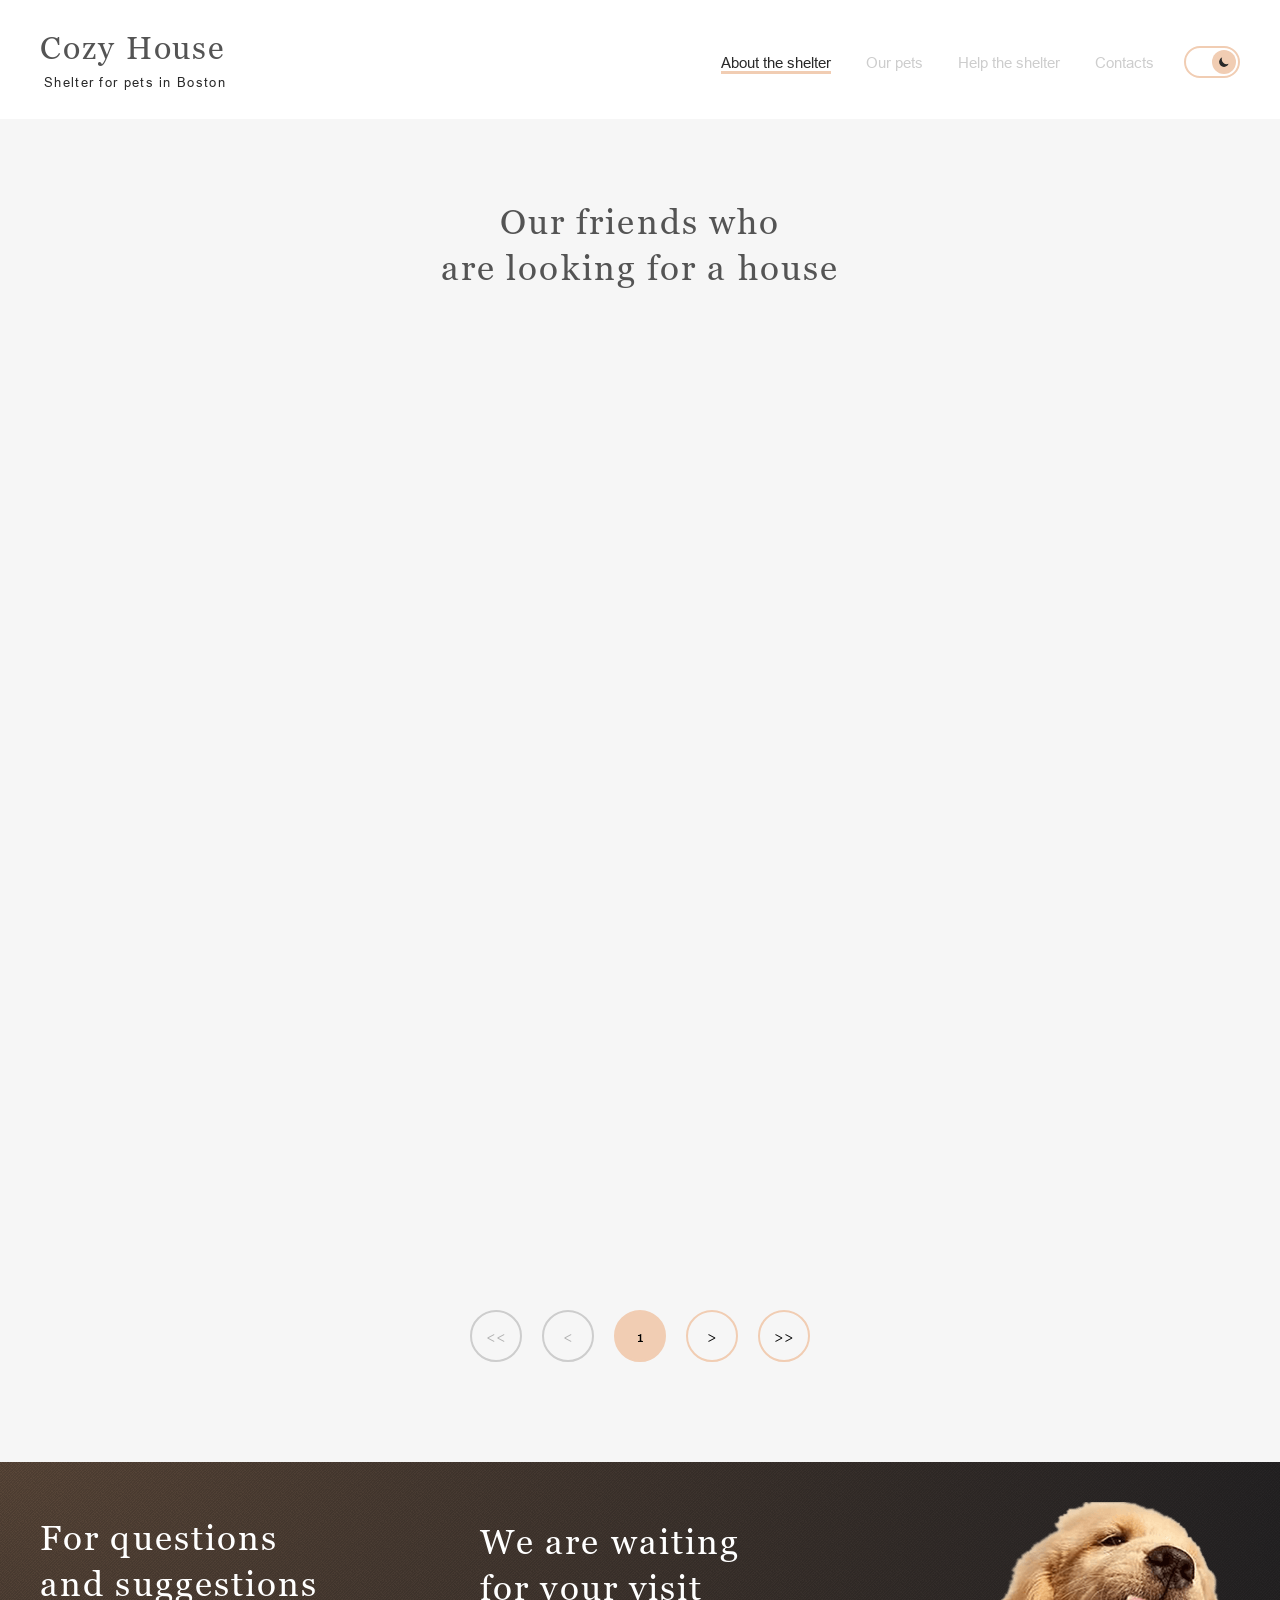
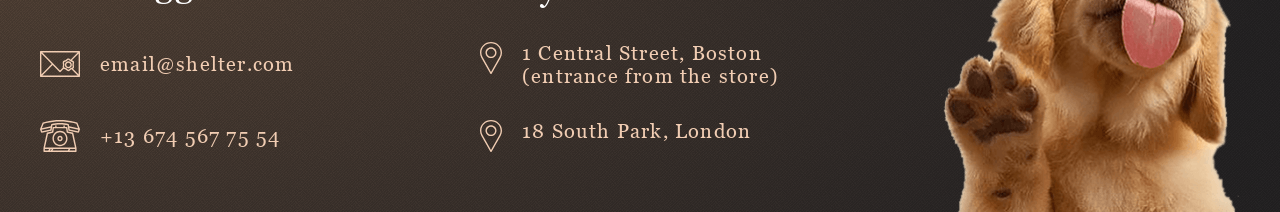
==== commit 733533a8: "feat: add theme toggle button" ====
--- a/shelter/pets.html
+++ b/shelter/pets.html
@@ -1,59 +1,100 @@
 <!doctype html>
 <html lang="en">
   <head>
-    <meta charset="UTF-8">
-    <meta name="viewport" content="width=device-width, initial-scale=1.0">
+    <meta charset="UTF-8" />
+    <meta name="viewport" content="width=device-width, initial-scale=1.0" />
     <title>Our pets</title>
-    <link rel="icon" type="image/svg+xml" href="./assets/icons/favicon.svg">
-    <link rel="stylesheet" href="./assets/fonts/fonts.css">
-    <link rel="stylesheet" href="./css/style.css">
-    <link rel="stylesheet" href="./css/pets.css">
+    <link rel="icon" type="image/svg+xml" href="./assets/icons/favicon.svg" />
+    <link rel="stylesheet" href="./assets/fonts/fonts.css" />
+    <link rel="stylesheet" href="./css/style.css" />
+    <link rel="stylesheet" href="./css/pets.css" />
     <script type="module" src="./js/pets.js"></script>
   </head>
   <body>
     <div class="page">
-      <header class="header header-pets">
+      <header class="header">
         <div class="container header-container">
-          <a class="logo logo-pets" href="./index.html">
+          <a class="logo" href="./index.html">
             <span class="logo__title">Cozy House</span>
             <span class="logo__subtitle">Shelter for pets in Boston</span>
           </a>
 
-          <nav class="header-nav">
-            <ul class="header-nav__list">
-              <li class="header-nav__list-item">
-                <a
-                  class="header-nav__list-link header-nav__list-link-pets"
-                  href="./index.html"
-                >
-                  About the shelter
-                </a>
-              </li>
-              <li class="header-nav__list-item">
-                <a
-                  class="header-nav__list-link header-nav__list-link-pets header-nav__list-link--active"
-                >
-                  Our pets
-                </a>
-              </li>
-              <li class="header-nav__list-item">
-                <a
-                  class="header-nav__list-link header-nav__list-link-pets"
-                  href="./index.html#help"
-                >
-                  Help the shelter
-                </a>
-              </li>
-              <li class="header-nav__list-item">
-                <a
-                  class="header-nav__list-link header-nav__list-link-pets"
-                  href="#contacts"
-                >
-                  Contacts
-                </a>
-              </li>
-            </ul>
-          </nav>
+          <div class="header-controls">
+            <nav class="header-nav">
+              <ul class="header-nav__list">
+                <li class="header-nav__list-item">
+                  <a
+                    class="header-nav__list-link header-nav__list-link--active"
+                  >
+                    About the shelter
+                  </a>
+                </li>
+
+                <li class="header-nav__list-item">
+                  <a class="header-nav__list-link" href="./pets.html">
+                    Our pets
+                  </a>
+                </li>
+
+                <li class="header-nav__list-item">
+                  <a class="header-nav__list-link" href="#help">
+                    Help the shelter
+                  </a>
+                </li>
+
+                <li class="header-nav__list-item">
+                  <a class="header-nav__list-link" href="#contacts">
+                    Contacts
+                  </a>
+                </li>
+              </ul>
+            </nav>
+
+            <button
+              class="theme-toggle"
+              type="button"
+              aria-label="Switch to dark theme"
+              aria-pressed="false"
+              data-theme-toggle
+            >
+              <svg
+                class="theme-toggle__icon theme-toggle__icon--moon"
+                width="18"
+                height="18"
+                viewBox="0 0 24 24"
+                aria-hidden="true"
+              >
+                <path
+                  d="M20 15.1A8.5 8.5 0 0 1 8.9 4a8.5 8.5 0 1 0 11.1 11.1Z"
+                  fill="currentColor"
+                />
+              </svg>
+
+              <svg
+                class="theme-toggle__icon theme-toggle__icon--sun"
+                width="18"
+                height="18"
+                viewBox="0 0 24 24"
+                aria-hidden="true"
+              >
+                <circle
+                  cx="12"
+                  cy="12"
+                  r="4"
+                  fill="none"
+                  stroke="currentColor"
+                  stroke-width="2"
+                />
+                <path
+                  d="M12 2V4M12 20V22M4.93 4.93L6.34 6.34M17.66 17.66L19.07 19.07M2 12H4M20 12H22M4.93 19.07L6.34 17.66M17.66 6.34L19.07 4.93"
+                  fill="none"
+                  stroke="currentColor"
+                  stroke-width="2"
+                  stroke-linecap="round"
+                />
+              </svg>
+            </button>
+          </div>
         </div>
 
         <button class="burger" type="button" aria-label="Open menu">
@@ -126,7 +167,7 @@
                     class="footer-contacts__icon"
                     src="./assets/icons/icon-email.svg"
                     alt=""
-                  >
+                  />
                   <span>email@shelter.com</span>
                 </a>
               </li>
@@ -137,7 +178,7 @@
                     class="footer-contacts__icon"
                     src="./assets/icons/icon-phone.svg"
                     alt=""
-                  >
+                  />
                   <span>+13 674 567 75 54</span>
                 </a>
               </li>
@@ -152,7 +193,7 @@
                   class="footer-address__img"
                   src="./assets/icons/icon-marker.svg"
                   alt=""
-                >
+                />
                 <a
                   class="footer-address__link"
                   href="https://www.google.com/maps/search/?api=1&query=1+Central+Street,+Boston"
@@ -167,7 +208,7 @@
                   class="footer-address__img"
                   src="./assets/icons/icon-marker.svg"
                   alt=""
-                >
+                />
                 <a
                   class="footer-address__link"
                   href="https://www.google.com/maps/search/?api=1&query=18+South+Park,+London"
@@ -181,7 +222,7 @@
           </div>
 
           <div class="footer__img">
-            <img src="./assets/images/footer-puppy.png" alt="puppy">
+            <img src="./assets/images/footer-puppy.png" alt="puppy" />
           </div>
         </div>
       </footer>
@@ -190,7 +231,7 @@
     <template id="pet-card-template">
       <li class="pets-page__item">
         <article class="our-friends__card">
-          <img class="our-friends__card-img" src="" alt="">
+          <img class="our-friends__card-img" src="" alt="" />
           <h2 class="our-friends__card-title"></h2>
           <button class="our-friends__card-button" type="button">
             Learn more
@@ -212,7 +253,7 @@
           </svg>
         </button>
 
-        <img class="popup__img" src="" alt="">
+        <img class="popup__img" src="" alt="" />
 
         <div class="popup__info">
           <h2 class="popup__title"></h2>
@@ -234,88 +275,86 @@
             </li>
           </ul>
           <section class="popup__support">
-  <h3 class="popup__support-title">Support this pet</h3>
-
-<fieldset class="popup__parameter">
-  <legend class="popup__parameter-title">Support plan</legend>
-
-  <div class="popup__options">
-    <label class="popup__radio-label">
-      <input
-        class="popup__radio"
-        type="radio"
-        name="support-plan"
-        value="one-time"
-      >
-      <span>One-time</span>
-    </label>
-
-    <label class="popup__radio-label">
-      <input
-        class="popup__radio"
-        type="radio"
-        name="support-plan"
-        value="monthly"
-        checked
-      >
-      <span>Monthly</span>
-    </label>
-  </div>
-</fieldset>
-
-<fieldset class="popup__parameter">
-  <legend class="popup__parameter-title">Care package</legend>
-
-  <div class="popup__options">
-    <label class="popup__radio-label">
-      <input
-        class="popup__radio"
-        type="radio"
-        name="care-package"
-        value="food"
-      >
-      <span>Food</span>
-    </label>
-
-    <label class="popup__radio-label">
-      <input
-        class="popup__radio"
-        type="radio"
-        name="care-package"
-        value="medical"
-      >
-      <span>Medical care</span>
-    </label>
-
-    <label class="popup__radio-label">
-      <input
-        class="popup__radio"
-        type="radio"
-        name="care-package"
-        value="full"
-        checked
-      >
-      <span>Full care</span>
-    </label>
-  </div>
-</fieldset>
-
-  <div class="popup__support-summary" aria-live="polite">
-    <p class="popup__support-label">Your support</p>
-
-    <p class="popup__support-price">
-      $38 per month
-    </p>
-
-    <p class="popup__support-description">
-      Food, veterinary care and daily essentials.
-    </p>
-  </div>
-
-  <button class="popup__support-button" type="button">
-    Support this pet
-  </button>
-</section>
+            <h3 class="popup__support-title">Support this pet</h3>
+
+            <fieldset class="popup__parameter">
+              <legend class="popup__parameter-title">Support plan</legend>
+
+              <div class="popup__options">
+                <label class="popup__radio-label">
+                  <input
+                    class="popup__radio"
+                    type="radio"
+                    name="support-plan"
+                    value="one-time"
+                  />
+                  <span>One-time</span>
+                </label>
+
+                <label class="popup__radio-label">
+                  <input
+                    class="popup__radio"
+                    type="radio"
+                    name="support-plan"
+                    value="monthly"
+                    checked
+                  />
+                  <span>Monthly</span>
+                </label>
+              </div>
+            </fieldset>
+
+            <fieldset class="popup__parameter">
+              <legend class="popup__parameter-title">Care package</legend>
+
+              <div class="popup__options">
+                <label class="popup__radio-label">
+                  <input
+                    class="popup__radio"
+                    type="radio"
+                    name="care-package"
+                    value="food"
+                  />
+                  <span>Food</span>
+                </label>
+
+                <label class="popup__radio-label">
+                  <input
+                    class="popup__radio"
+                    type="radio"
+                    name="care-package"
+                    value="medical"
+                  />
+                  <span>Medical care</span>
+                </label>
+
+                <label class="popup__radio-label">
+                  <input
+                    class="popup__radio"
+                    type="radio"
+                    name="care-package"
+                    value="full"
+                    checked
+                  />
+                  <span>Full care</span>
+                </label>
+              </div>
+            </fieldset>
+
+            <div class="popup__support-summary" aria-live="polite">
+              <p class="popup__support-label">Your support</p>
+
+              <p class="popup__support-price">$38 per month</p>
+
+              <p class="popup__support-description">
+                Food, veterinary care and daily essentials.
+              </p>
+            </div>
+
+            <button class="popup__support-button" type="button">
+              Support this pet
+            </button>
+          </section>
         </div>
       </div>
     </div>
--- a/shelter/css/style.css
+++ b/shelter/css/style.css
@@ -53,8 +53,8 @@
 }
 
 :root {
-  --font-primary: "Georgia", "Times New Roman", serif;
-  --font-secondary: "Arial", Helvetica, sans-serif;
+  --font-primary: 'Georgia', 'Times New Roman', serif;
+  --font-secondary: 'Arial', Helvetica, sans-serif;
 
   --color-light-xl: #fff;
   --color-light-l: #f6f6f6;
@@ -92,7 +92,7 @@
 /* HEADER */
 .background-noise {
   background:
-    url("../assets/images/noise_transparent.png") repeat,
+    url('../assets/images/noise_transparent.png') repeat,
     radial-gradient(100% 215.42% at 0% 0%, #5b483a 0%, #262425 100%),
     #211f20;
 }
@@ -157,7 +157,89 @@
 .header-nav__list-link:not(.header-nav__list-link--active):hover {
   color: var(--color-light-s);
 }
-
+.header-controls {
+  display: flex;
+  align-items: center;
+  gap: 30px;
+}
+
+.header-controls .header-nav {
+  padding-bottom: 0;
+}
+
+.theme-toggle {
+  position: relative;
+
+  flex-shrink: 0;
+  width: 56px;
+  height: 32px;
+  padding: 0;
+
+  color: var(--color-dark-3xl);
+
+  border: 2px solid var(--color-primary);
+  border-radius: 100px;
+  background-color: transparent;
+
+  cursor: pointer;
+  transition:
+    border-color 0.3s ease,
+    background-color 0.3s ease;
+}
+
+.theme-toggle::before {
+  content: '';
+
+  position: absolute;
+  top: 2px;
+  right: 2px;
+
+  width: 24px;
+  height: 24px;
+
+  border-radius: 50%;
+  background-color: var(--color-primary);
+
+  transition:
+    transform 0.3s ease,
+    background-color 0.3s ease;
+}
+
+.theme-toggle__icon {
+  position: absolute;
+  top: 50%;
+
+  z-index: 1;
+
+  width: 14px;
+  height: 14px;
+
+  transform: translateY(-50%);
+  pointer-events: none;
+}
+
+.theme-toggle__icon--moon {
+  right: 7px;
+}
+
+.theme-toggle__icon--sun {
+  left: 7px;
+  display: none;
+}
+
+.theme-toggle:hover {
+  border-color: var(--color-primary-light);
+  background-color: rgba(241, 205, 179, 0.15);
+}
+
+.theme-toggle:hover::before {
+  background-color: var(--color-primary-light);
+}
+
+.theme-toggle:focus-visible {
+  outline: 2px solid var(--color-light-xl);
+  outline-offset: 3px;
+}
 .burger {
   display: none;
 }
@@ -544,7 +626,7 @@
 .footer {
   padding-top: 40px;
   background:
-    url("../assets/images/noise_transparent.png"),
+    url('../assets/images/noise_transparent.png'),
     radial-gradient(100% 215.42% at 0% 0%, #5b483a 0%, #262425 100%), #211f20;
 }
 
@@ -667,7 +749,13 @@
   .header-container {
     margin: 0 30px;
   }
-
+  .header-controls {
+    gap: 16px;
+  }
+
+  .header-nav__list {
+    gap: 20px;
+  }
   .not-only {
     padding: 50px 0 0;
   }
@@ -775,7 +863,17 @@
     transform: translateX(0);
     z-index: 200;
   }
-
+  .header-controls {
+    gap: 0;
+  }
+
+  .theme-toggle {
+    position: absolute;
+    top: 44px;
+    right: 70px;
+
+    z-index: 300;
+  }
   .burger {
     z-index: 300;
     transition: transform 0.3s ease;
@@ -893,8 +991,8 @@
   .our-friends__slider {
     grid-template-columns: 1fr 1fr;
     grid-template-areas:
-      "viewport viewport"
-      "prev next";
+      'viewport viewport'
+      'prev next';
     justify-items: center;
     column-gap: 0;
     row-gap: 20px;
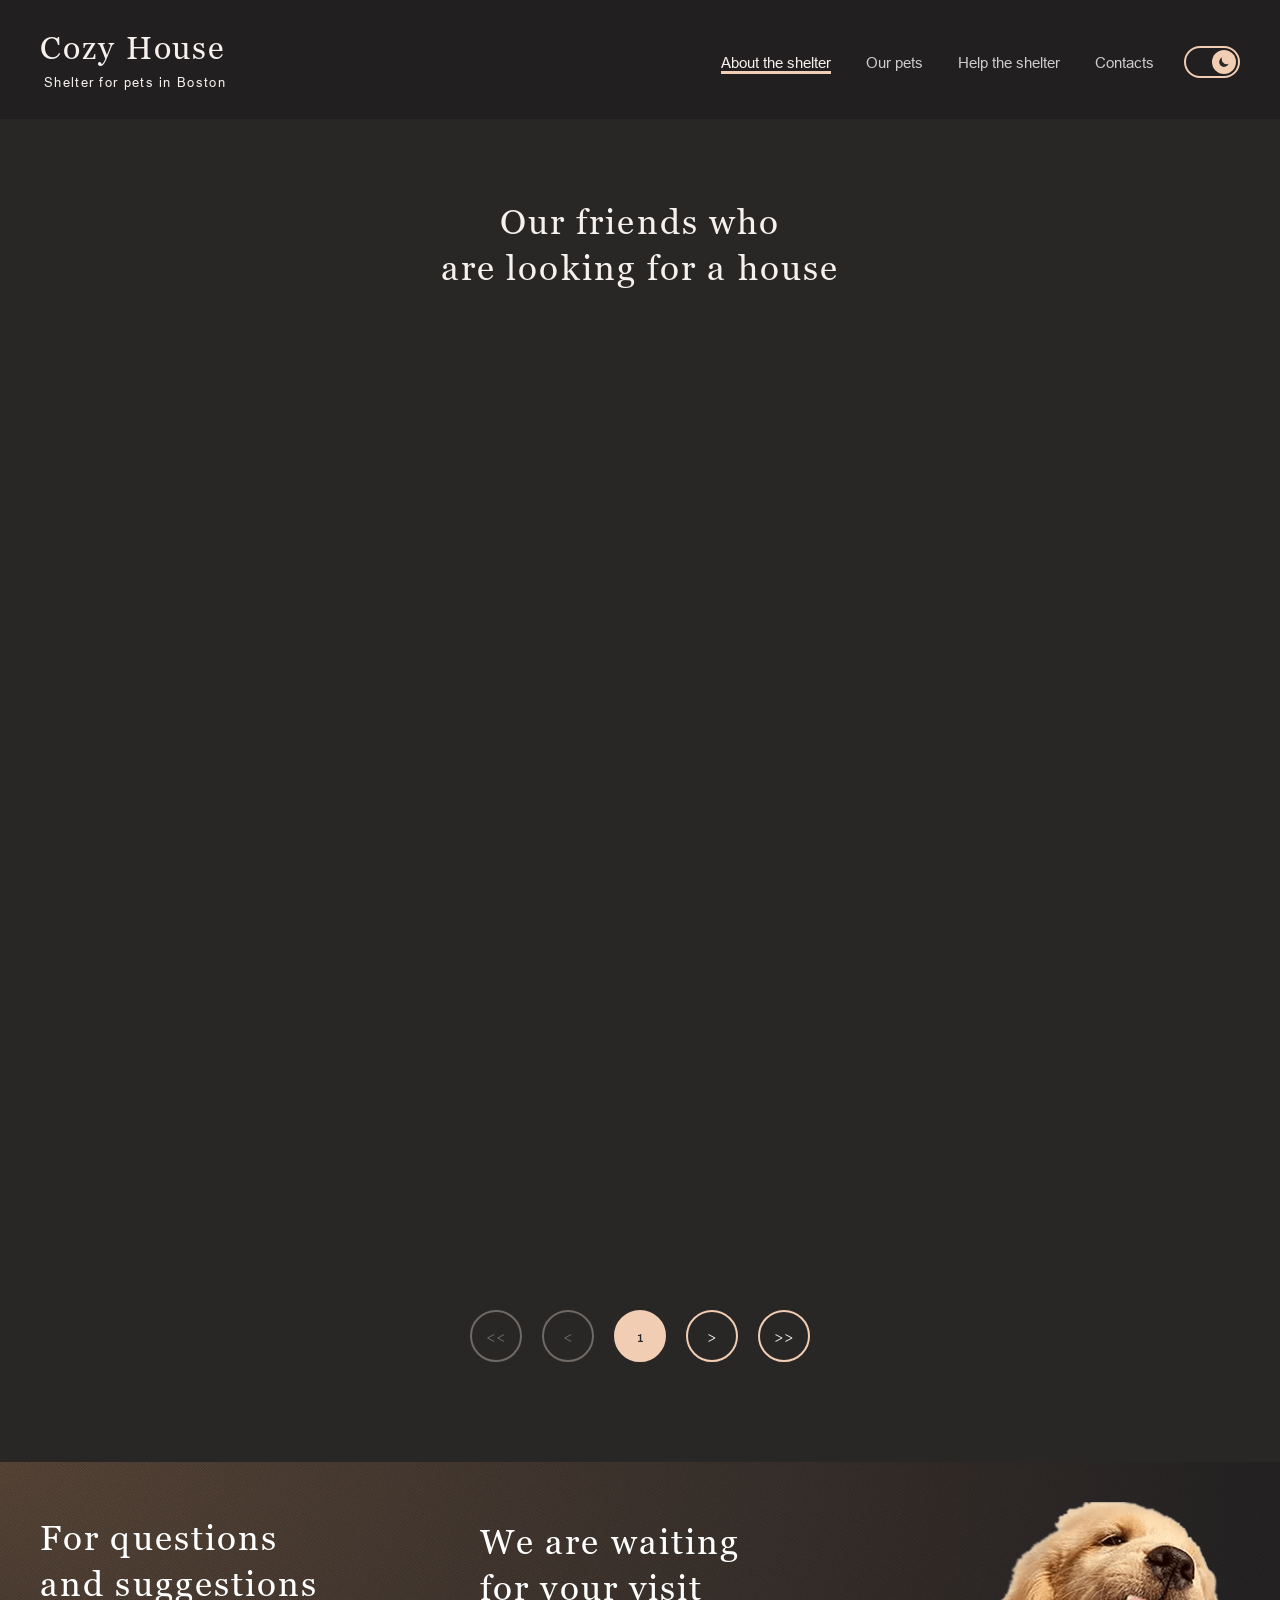
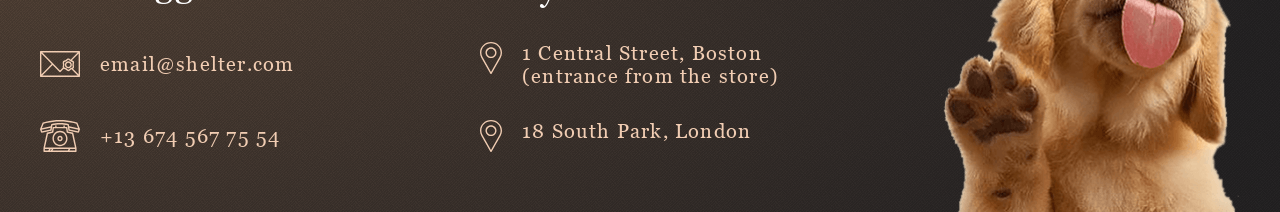
==== commit 996c8336: "feat: add light and dark theme variables" ====
--- a/shelter/pets.html
+++ b/shelter/pets.html
@@ -1,5 +1,5 @@
 <!doctype html>
-<html lang="en">
+<html lang="en" data-theme="dark">
   <head>
     <meta charset="UTF-8" />
     <meta name="viewport" content="width=device-width, initial-scale=1.0" />
--- a/shelter/css/style.css
+++ b/shelter/css/style.css
@@ -69,6 +69,32 @@
   --color-primary-light: #fddcc4;
   --start-screen-gradient-background: #211f20;
   --footer-gradient-background: #211f20;
+
+  --theme-background-primary: var(--color-light-xl);
+  --theme-background-secondary: var(--color-light-l);
+  --theme-surface: var(--color-light-s);
+  --theme-header-background: var(--color-light-xl);
+  --theme-text-primary: var(--color-dark-l);
+  --theme-text-secondary: var(--color-dark-xl);
+  --theme-text-muted: var(--color-dark-m);
+  --theme-control-text: var(--color-dark-3xl);
+  --theme-disabled: var(--color-dark-s);
+  --theme-popup-text: #000;
+}
+
+html[data-theme='dark'] {
+  color-scheme: dark;
+
+  --theme-background-primary: #211f20;
+  --theme-background-secondary: #292726;
+  --theme-surface: #363230;
+  --theme-header-background: #211f20;
+  --theme-text-primary: #f6f1ed;
+  --theme-text-secondary: #d4cec9;
+  --theme-text-muted: #aaa19b;
+  --theme-control-text: #f6f1ed;
+  --theme-disabled: #6f6965;
+  --theme-popup-text: #f6f1ed;
 }
 
 body {
@@ -77,7 +103,8 @@
   font-weight: 400;
   font-size: 15px;
   line-height: 160%;
-  color: var(--color-dark-l);
+  color: var(--theme-text-primary);
+  background-color: var(--theme-background-primary);
 }
 
 body.popup-open {
@@ -192,7 +219,7 @@
 
   position: absolute;
   top: 2px;
-  right: 2px;
+  left: 2px;
 
   width: 24px;
   height: 24px;
@@ -220,11 +247,11 @@
 
 .theme-toggle__icon--moon {
   right: 7px;
+  display: none;
 }
 
 .theme-toggle__icon--sun {
   left: 7px;
-  display: none;
 }
 
 .theme-toggle:hover {
@@ -237,9 +264,22 @@
 }
 
 .theme-toggle:focus-visible {
-  outline: 2px solid var(--color-light-xl);
+  outline: 2px solid var(--theme-text-primary);
   outline-offset: 3px;
 }
+
+html[data-theme='dark'] .theme-toggle::before {
+  transform: translateX(24px);
+}
+
+html[data-theme='dark'] .theme-toggle__icon--moon {
+  display: block;
+}
+
+html[data-theme='dark'] .theme-toggle__icon--sun {
+  display: none;
+}
+
 .burger {
   display: none;
 }
@@ -310,7 +350,7 @@
 
 /* ABOUT */
 .about {
-  background-color: var(--color-light-xl);
+  background-color: var(--theme-background-primary);
 }
 
 .container-about {
@@ -344,19 +384,19 @@
   font-size: 35px;
   line-height: 130%;
   letter-spacing: 0.06em;
-  color: var(--color-dark-l);
+  color: var(--theme-text-primary);
 }
 
 .about__text {
   font-family: var(--font-secondary);
-  color: var(--color-dark-xl);
+  color: var(--theme-text-secondary);
   font-size: 15px;
   line-height: 160%;
 }
 
 /* OUR-FRIENDS */
 .our-friends {
-  background-color: var(--color-light-l);
+  background-color: var(--theme-background-secondary);
 }
 
 .container-our-friends {
@@ -376,7 +416,7 @@
   max-width: 400px;
   text-align: center;
   margin-bottom: 60px;
-  color: var(--color-dark-l);
+  color: var(--theme-text-primary);
 }
 
 .our-friends__slider {
@@ -420,8 +460,12 @@
   border-radius: 50%;
   border: solid 2px var(--color-primary);
   background-color: transparent;
-  color: var(--color-dark-3xl);
+  color: var(--theme-control-text);
   transition: 0.3s ease;
+}
+
+.our-friends__button-slider path {
+  fill: currentColor;
 }
 
 .our-friends__slider-viewport {
@@ -444,7 +488,8 @@
   max-width: 270px;
   overflow: hidden;
   border-radius: 9px;
-  background-color: var(--color-light-s);
+  color: var(--theme-text-primary);
+  background-color: var(--theme-surface);
   cursor: pointer;
   transition: background-color 0.3s ease;
 }
@@ -468,7 +513,7 @@
   font-size: 17px;
   line-height: 130%;
   letter-spacing: 0.06em;
-  color: var(--color-dark-3xl);
+  color: var(--theme-control-text);
   border-radius: 100px;
   border: solid 2px var(--color-primary);
   padding: 13px 43px;
@@ -479,6 +524,7 @@
 }
 
 .our-friends__card:hover .our-friends__card-button {
+  color: var(--color-dark-3xl);
   background-color: var(--color-primary);
 }
 
@@ -493,12 +539,12 @@
 /* HELP */
 .help {
   padding-top: 80px;
-  background-color: var(--color-light-xl);
+  background-color: var(--theme-background-primary);
 }
 
 .help__title {
   font-family: var(--font-primary);
-  color: var(--color-dark-l);
+  color: var(--theme-text-primary);
   font-weight: 400;
   font-size: 35px;
   line-height: 130%;
@@ -536,13 +582,13 @@
   line-height: 115%;
   letter-spacing: 0.06em;
   text-align: center;
-  color: var(--color-dark-l);
+  color: var(--theme-text-primary);
 }
 
 /* IN-ADDITION */
 .in-addition {
   padding: 80px 0 100px;
-  background-color: var(--color-light-l);
+  background-color: var(--theme-background-secondary);
 }
 
 .container-in-addition {
@@ -576,7 +622,7 @@
   line-height: 130%;
   letter-spacing: 0.06em;
   max-width: 300px;
-  color: var(--color-dark-l);
+  color: var(--theme-text-primary);
 }
 
 .in-addition__subtitle {
@@ -584,7 +630,7 @@
   font-size: 15px;
   line-height: 110%;
   letter-spacing: 0.06em;
-  color: var(--color-dark-l);
+  color: var(--theme-text-primary);
 }
 
 .donation-card {
@@ -619,7 +665,7 @@
   font-style: italic;
   font-size: 12px;
   line-height: 150%;
-  color: var(--color-dark-m);
+  color: var(--theme-text-muted);
 }
 
 /* FOOTER */
@@ -724,6 +770,62 @@
 
 .footer__img img {
   width: 300px;
+}
+
+body,
+.header-pets,
+.about,
+.our-friends,
+.help,
+.in-addition,
+.pets-page,
+.our-friends__card,
+.popup__content,
+.popup__img {
+  transition:
+    color 0.3s ease,
+    background-color 0.3s ease;
+}
+
+html[data-theme='dark'] .header-pets {
+  background-color: var(--theme-header-background);
+}
+
+html[data-theme='dark'] .header-pets .logo__title,
+html[data-theme='dark'] .header-pets .logo__subtitle,
+html[data-theme='dark'] .header-nav__list-link-pets,
+html[data-theme='dark'] .pets-page__title {
+  color: var(--theme-text-primary);
+}
+
+html[data-theme='dark'] .header-nav__list-link-pets.header-nav__list-link--active,
+html[data-theme='dark']
+  .header-nav__list-link-pets:not(.header-nav__list-link--active):hover {
+  color: var(--theme-text-primary);
+}
+
+html[data-theme='dark'] .pets-page {
+  background-color: var(--theme-background-secondary);
+}
+
+html[data-theme='dark'] .pets-page__pagination,
+html[data-theme='dark'] .pagination-button {
+  color: var(--theme-control-text);
+}
+
+html[data-theme='dark'] .pagination-button--disabled {
+  color: var(--theme-disabled);
+  border-color: var(--theme-disabled);
+}
+
+html[data-theme='dark'] .pagination-button--active,
+html[data-theme='dark']
+  .pagination-button:not(.pagination-button--disabled):hover {
+  color: var(--color-dark-3xl);
+}
+
+html[data-theme='dark'] .header-pets .burger span {
+  background-color: var(--color-primary);
 }
 
 @media (max-width: 1220px) {
@@ -1152,7 +1254,7 @@
   width: min(1180px, calc(100vw - 120px));
   max-height: calc(100vh - 100px);
 
-  background-color: var(--color-light-s);
+  background-color: var(--theme-surface);
   border-radius: 9px;
 }
 
@@ -1177,11 +1279,19 @@
   background-color: var(--color-primary);
 }
 
+.popup__close path {
+  fill: var(--theme-control-text);
+}
+
+.popup__close:hover path {
+  fill: var(--color-dark-3xl);
+}
+
 .popup__img {
   width: 44%;
   object-fit: contain;
 
-  background-color: var(--color-light-s);
+  background-color: var(--theme-surface);
   border-radius: 9px 0 0 9px;
 }
 
@@ -1190,7 +1300,7 @@
   padding: 32px 42px;
   overflow-y: auto;
 
-  color: #000000;
+  color: var(--theme-popup-text);
 }
 
 .popup__title {
@@ -1291,7 +1401,7 @@
   font-family: var(--font-secondary);
   font-size: 14px;
   line-height: 140%;
-  color: var(--color-dark-l);
+  color: var(--theme-text-primary);
 
   cursor: pointer;
 }
@@ -1308,7 +1418,7 @@
 }
 
 .popup__radio:focus-visible {
-  outline: 2px solid var(--color-dark-3xl);
+  outline: 2px solid var(--theme-control-text);
   outline-offset: 2px;
 }
 
@@ -1347,7 +1457,7 @@
   font-family: var(--font-secondary);
   font-size: 13px;
   line-height: 140%;
-  color: var(--color-dark-m);
+  color: var(--theme-text-muted);
 }
 
 .popup__support-button {
--- a/shelter/css/pets.css
+++ b/shelter/css/pets.css
@@ -1,3 +1,10 @@
+.header-pets {
+  background-color: var(--theme-header-background);
+  transition:
+    color 0.3s ease,
+    background-color 0.3s ease;
+}
+
 .header-container {
   padding-bottom: 25px;
 }
@@ -6,11 +13,11 @@
   gap: 5px;
 }
 .logo__title {
-  color: var(--color-dark-l);
+  color: var(--theme-text-primary);
 }
 
 .logo__subtitle {
-  color: var(--color-dark-3xl);
+  color: var(--theme-control-text);
 }
 
 .header-nav {
@@ -18,16 +25,16 @@
 }
 
 .header-nav__list-link-pets {
-  color: var(--color-dark-l);
+  color: var(--theme-text-primary);
   transition: color 0.3s ease;
 }
 
 .header-nav__list-link--active {
-  color: var(--color-dark-3xl);
+  color: var(--theme-control-text);
 }
 
 .header-nav__list-link-pets:not(.header-nav__list-link--active):hover {
-  color: var(--color-dark-3xl);
+  color: var(--theme-control-text);
 }
 
 .burger {
@@ -35,22 +42,21 @@
 }
 
 .pets-page {
-  background-color: var(--color-light-l);
   padding: 0 10px;
+  background-color: var(--theme-background-secondary);
 }
 
 .pets-page__title {
+  max-width: 400px;
+  margin: 0 auto;
+  padding: 80px 0 60px;
   font-family: var(--font-primary);
   font-weight: 400;
   font-size: 35px;
   line-height: 130%;
   letter-spacing: 0.06em;
   text-align: center;
-  color: var(--color-dark-l);
-  max-width: 400px;
-  text-align: center;
-  margin: 0 auto;
-  padding: 80px 0 60px;
+  color: var(--theme-text-primary);
 }
 
 .pets-page__list {
@@ -66,32 +72,34 @@
   max-width: 340px;
   margin: 0 auto;
   padding: 60px 0 100px;
-  color: var(--color-dark-3xl);
+  color: var(--theme-control-text);
 }
 
 .pagination-button {
   width: 52px;
   height: 52px;
-  border: solid 2px var(--color-primary);
+  color: inherit;
+  border: 2px solid var(--color-primary);
   border-radius: 50%;
   transition:
+    color 0.3s ease,
     background-color 0.3s ease,
     border-color 0.3s ease;
 }
 
 .pagination-button:not(.pagination-button--disabled):hover {
+  color: var(--color-dark-3xl);
   background-color: var(--color-primary-light);
 }
 
 .pagination-button--active {
+  color: var(--color-dark-3xl);
   background-color: var(--color-primary);
-  width: 52px;
-  height: 52px;
-  border-radius: 50%;
 }
 
 .pagination-button--disabled {
-  border: solid 2px var(--color-dark-s);
+  color: var(--theme-disabled);
+  border-color: var(--theme-disabled);
   background-color: transparent;
   cursor: default;
   pointer-events: none;
@@ -162,7 +170,7 @@
   .burger span {
     width: 30px;
     height: 2px;
-    background-color: #000000;
+    background-color: var(--color-primary);
     transition: background-color 0.3s ease;
   }
 
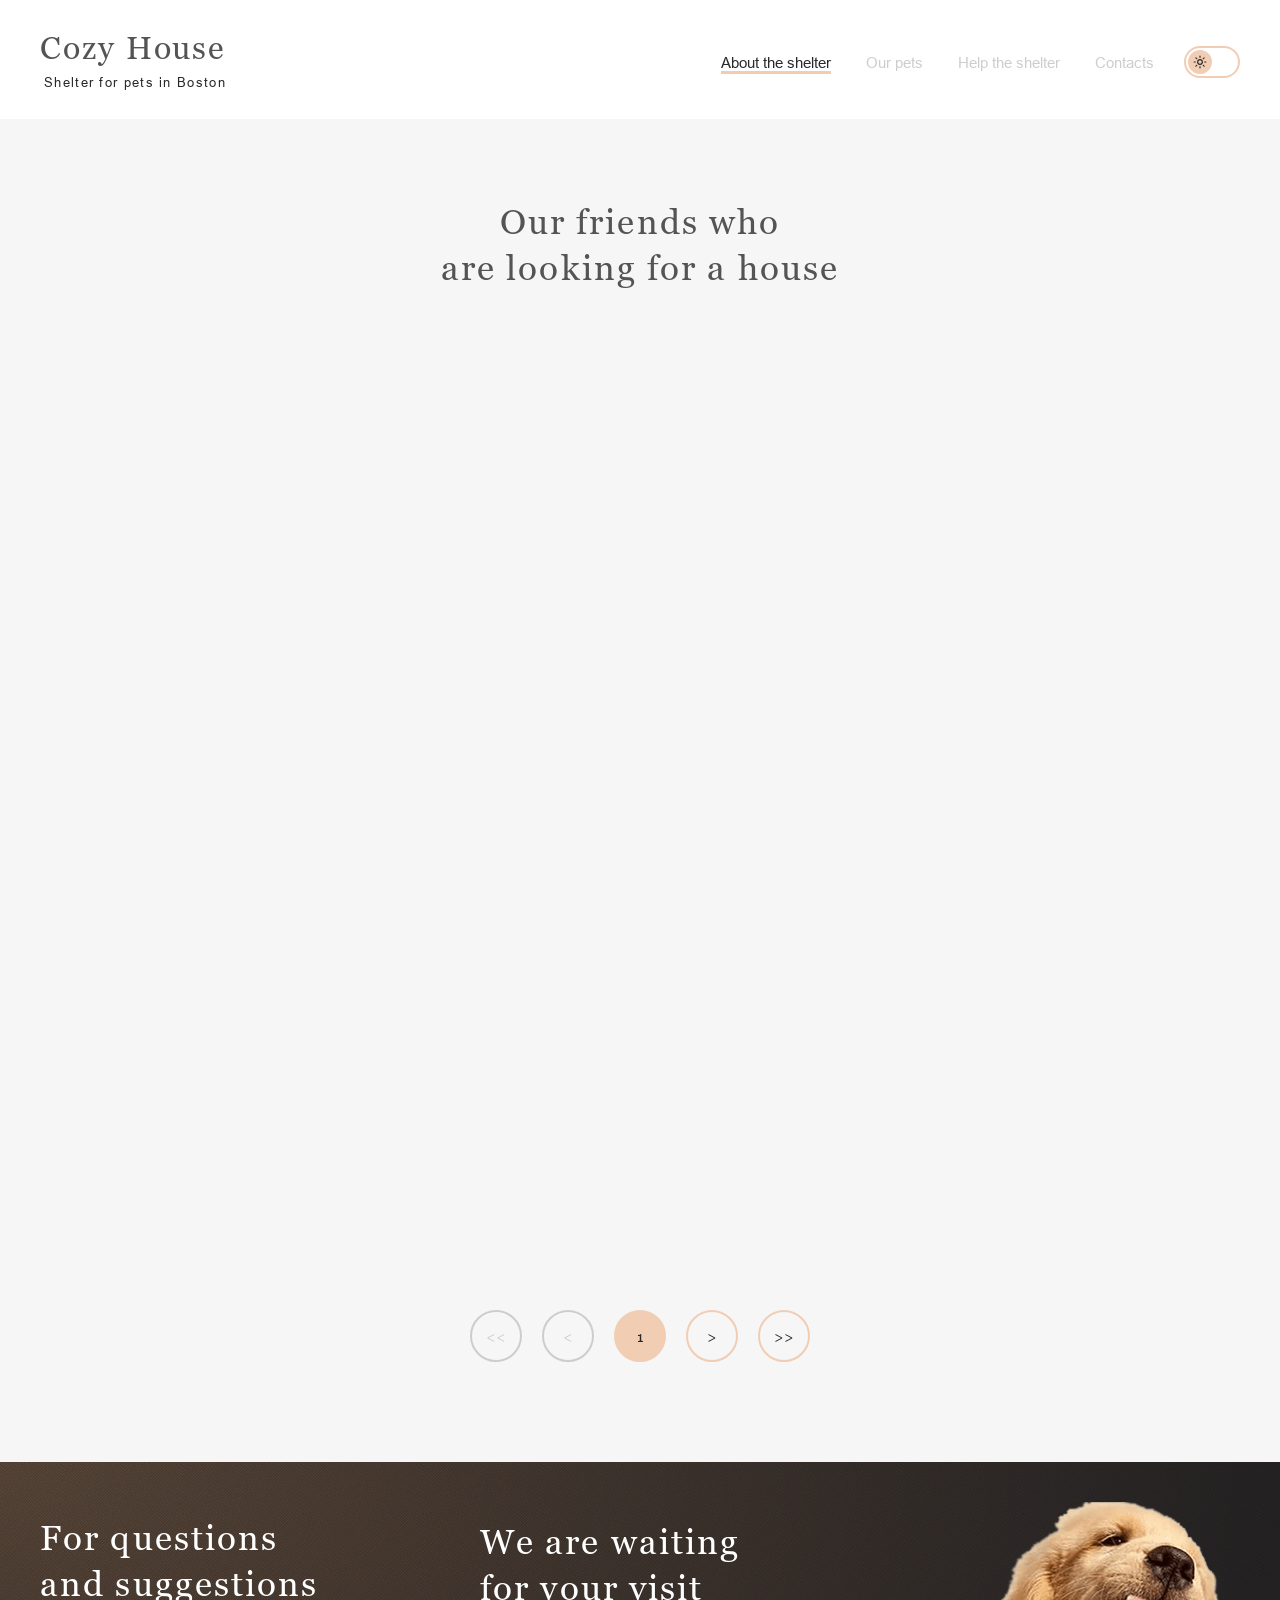
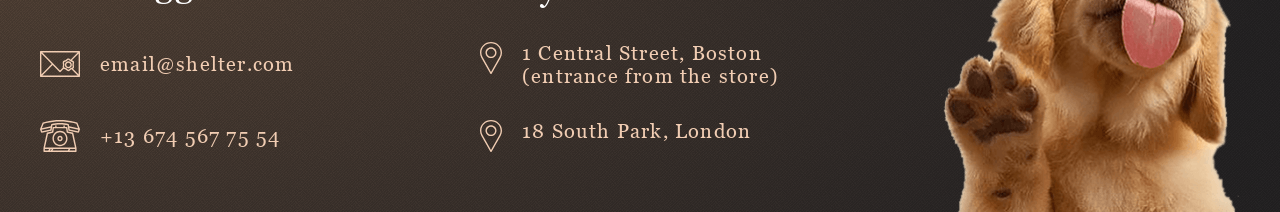
==== commit 269a9863: "feat: add light and dark theme toggle" ====
--- a/shelter/pets.html
+++ b/shelter/pets.html
@@ -1,5 +1,5 @@
 <!doctype html>
-<html lang="en" data-theme="dark">
+<html lang="en" class="light-theme">
   <head>
     <meta charset="UTF-8" />
     <meta name="viewport" content="width=device-width, initial-scale=1.0" />
@@ -55,7 +55,6 @@
               type="button"
               aria-label="Switch to dark theme"
               aria-pressed="false"
-              data-theme-toggle
             >
               <svg
                 class="theme-toggle__icon theme-toggle__icon--moon"
--- a/shelter/css/style.css
+++ b/shelter/css/style.css
@@ -82,7 +82,7 @@
   --theme-popup-text: #000;
 }
 
-html[data-theme='dark'] {
+html.dark-theme {
   color-scheme: dark;
 
   --theme-background-primary: #211f20;
@@ -268,15 +268,15 @@
   outline-offset: 3px;
 }
 
-html[data-theme='dark'] .theme-toggle::before {
+html.dark-theme .theme-toggle::before {
   transform: translateX(24px);
 }
 
-html[data-theme='dark'] .theme-toggle__icon--moon {
+html.dark-theme .theme-toggle__icon--moon {
   display: block;
 }
 
-html[data-theme='dark'] .theme-toggle__icon--sun {
+html.dark-theme .theme-toggle__icon--sun {
   display: none;
 }
 
@@ -787,44 +787,44 @@
     background-color 0.3s ease;
 }
 
-html[data-theme='dark'] .header-pets {
+html.dark-theme .header-pets {
   background-color: var(--theme-header-background);
 }
 
-html[data-theme='dark'] .header-pets .logo__title,
-html[data-theme='dark'] .header-pets .logo__subtitle,
-html[data-theme='dark'] .header-nav__list-link-pets,
-html[data-theme='dark'] .pets-page__title {
+html.dark-theme .header-pets .logo__title,
+html.dark-theme .header-pets .logo__subtitle,
+html.dark-theme .header-nav__list-link-pets,
+html.dark-theme .pets-page__title {
   color: var(--theme-text-primary);
 }
 
-html[data-theme='dark'] .header-nav__list-link-pets.header-nav__list-link--active,
-html[data-theme='dark']
+html.dark-theme .header-nav__list-link-pets.header-nav__list-link--active,
+html.dark-theme
   .header-nav__list-link-pets:not(.header-nav__list-link--active):hover {
   color: var(--theme-text-primary);
 }
 
-html[data-theme='dark'] .pets-page {
+html.dark-theme .pets-page {
   background-color: var(--theme-background-secondary);
 }
 
-html[data-theme='dark'] .pets-page__pagination,
-html[data-theme='dark'] .pagination-button {
+html.dark-theme .pets-page__pagination,
+html.dark-theme .pagination-button {
   color: var(--theme-control-text);
 }
 
-html[data-theme='dark'] .pagination-button--disabled {
+html.dark-theme .pagination-button--disabled {
   color: var(--theme-disabled);
   border-color: var(--theme-disabled);
 }
 
-html[data-theme='dark'] .pagination-button--active,
-html[data-theme='dark']
+html.dark-theme .pagination-button--active,
+html.dark-theme
   .pagination-button:not(.pagination-button--disabled):hover {
   color: var(--color-dark-3xl);
 }
 
-html[data-theme='dark'] .header-pets .burger span {
+html.dark-theme .header-pets .burger span {
   background-color: var(--color-primary);
 }
 
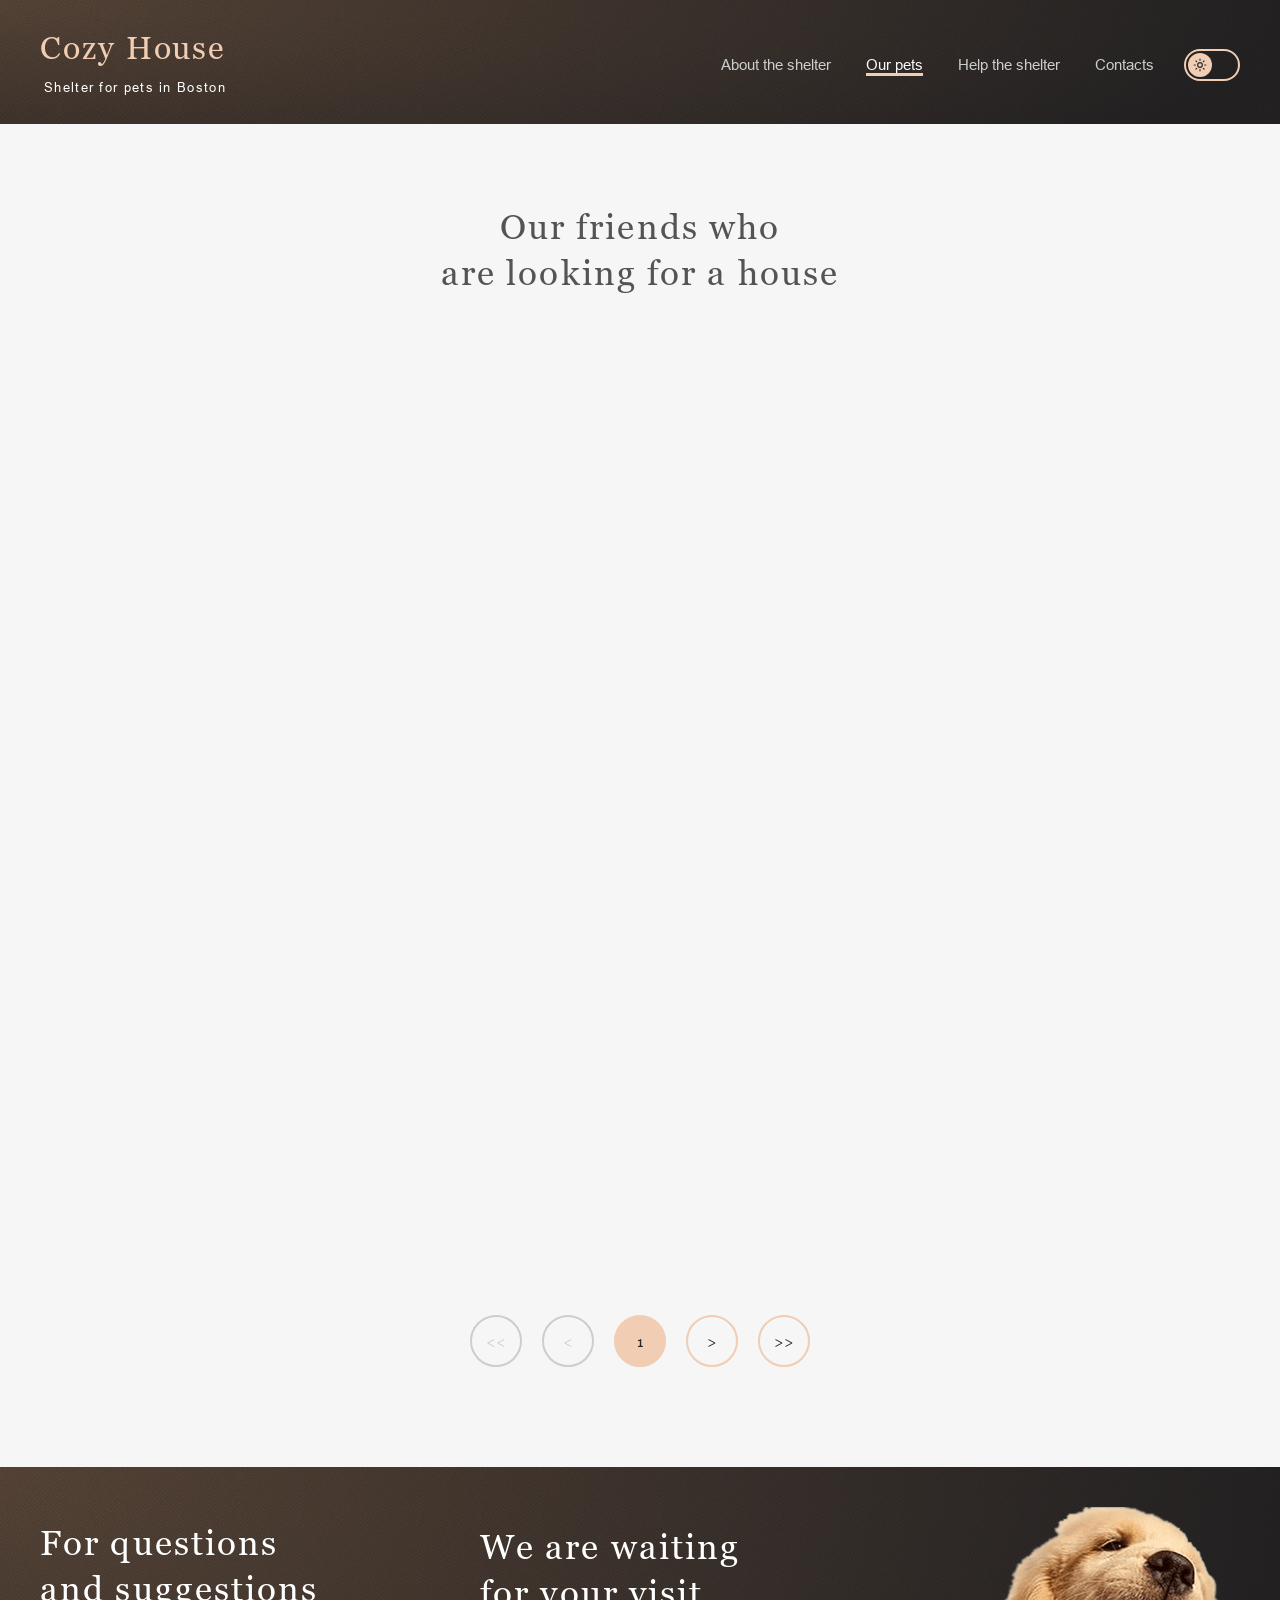
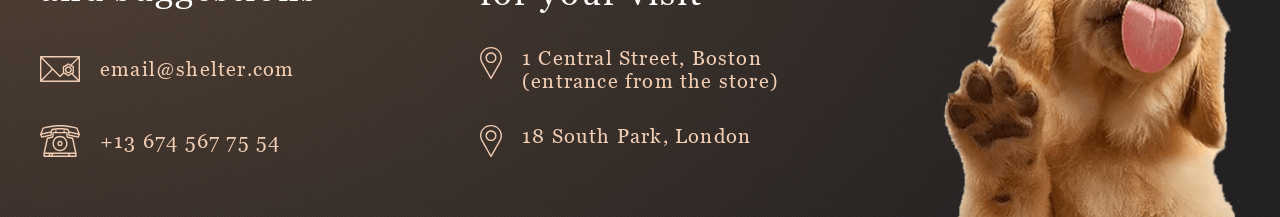
==== commit cd1d3d36: "feat: save theme and polish landing page" ====
--- a/shelter/pets.html
+++ b/shelter/pets.html
@@ -12,7 +12,7 @@
   </head>
   <body>
     <div class="page">
-      <header class="header">
+      <header class="header background-noise">
         <div class="container header-container">
           <a class="logo" href="./index.html">
             <span class="logo__title">Cozy House</span>
@@ -23,21 +23,22 @@
             <nav class="header-nav">
               <ul class="header-nav__list">
                 <li class="header-nav__list-item">
-                  <a
-                    class="header-nav__list-link header-nav__list-link--active"
-                  >
+                  <a class="header-nav__list-link" href="./index.html#about">
                     About the shelter
                   </a>
                 </li>
 
                 <li class="header-nav__list-item">
-                  <a class="header-nav__list-link" href="./pets.html">
+                  <a
+                    class="header-nav__list-link header-nav__list-link--active"
+                    href="./pets.html"
+                  >
                     Our pets
                   </a>
                 </li>
 
                 <li class="header-nav__list-item">
-                  <a class="header-nav__list-link" href="#help">
+                  <a class="header-nav__list-link" href="./index.html#help">
                     Help the shelter
                   </a>
                 </li>
@@ -50,12 +51,7 @@
               </ul>
             </nav>
 
-            <button
-              class="theme-toggle"
-              type="button"
-              aria-label="Switch to dark theme"
-              aria-pressed="false"
-            >
+            <button class="theme-toggle" type="button">
               <svg
                 class="theme-toggle__icon theme-toggle__icon--moon"
                 width="18"
--- a/shelter/css/style.css
+++ b/shelter/css/style.css
@@ -926,7 +926,7 @@
   }
 }
 
-@media (max-width: 767px) {
+@media (max-width: 768px) {
   .header-container {
     margin: 0 20px;
   }
@@ -1568,7 +1568,7 @@
 
 /* Mobile */
 
-@media (max-width: 767px) {
+@media (max-width: 768px) {
   .popup {
     padding: 44px 24px 20px;
   }
--- a/shelter/css/pets.css
+++ b/shelter/css/pets.css
@@ -1,44 +1,5 @@
-.header-pets {
-  background-color: var(--theme-header-background);
-  transition:
-    color 0.3s ease,
-    background-color 0.3s ease;
-}
-
 .header-container {
   padding-bottom: 25px;
-}
-
-.logo {
-  gap: 5px;
-}
-.logo__title {
-  color: var(--theme-text-primary);
-}
-
-.logo__subtitle {
-  color: var(--theme-control-text);
-}
-
-.header-nav {
-  padding-bottom: 5px;
-}
-
-.header-nav__list-link-pets {
-  color: var(--theme-text-primary);
-  transition: color 0.3s ease;
-}
-
-.header-nav__list-link--active {
-  color: var(--theme-control-text);
-}
-
-.header-nav__list-link-pets:not(.header-nav__list-link--active):hover {
-  color: var(--theme-control-text);
-}
-
-.burger {
-  display: none;
 }
 
 .pets-page {
@@ -130,62 +91,15 @@
   }
 }
 
-@media (max-width: 767px) {
+@media (max-width: 768px) {
   .container {
     max-width: 300px;
-  }
-
-  .header-pets {
-    max-width: 300px;
-    margin: 0 auto;
-    display: flex;
-    padding: 30px 10px;
-    justify-content: space-between;
-    align-items: center;
-  }
-
-  .header-container {
-    padding: 0;
-    margin-left: 0;
   }
 
   .pets-page__title {
     text-align: center;
     font-size: 25px;
     padding: 38px 0;
-  }
-
-  .burger {
-    width: 30px;
-    height: 22px;
-    display: flex;
-    flex-direction: column;
-    justify-content: space-between;
-    background: transparent;
-    border: none;
-    cursor: pointer;
-    margin-bottom: 30px;
-  }
-
-  .burger span {
-    width: 30px;
-    height: 2px;
-    background-color: var(--color-primary);
-    transition: background-color 0.3s ease;
-  }
-
-  .header-nav__list-link {
-    font-weight: 400;
-    font-size: 32px;
-    line-height: 160%;
-    color: var(--color-dark-s);
-  }
-
-  .header-nav__list-link--active {
-    color: var(--color-light-s);
-    border-bottom: solid 3px var(--color-primary);
-    cursor: default;
-    pointer-events: none;
   }
 
   .pets-page__item:nth-child(n + 4) {
@@ -205,8 +119,3 @@
   }
 }
 
-@media (max-width: 330px) {
-  .burger {
-    margin-bottom: 0;
-  }
-}
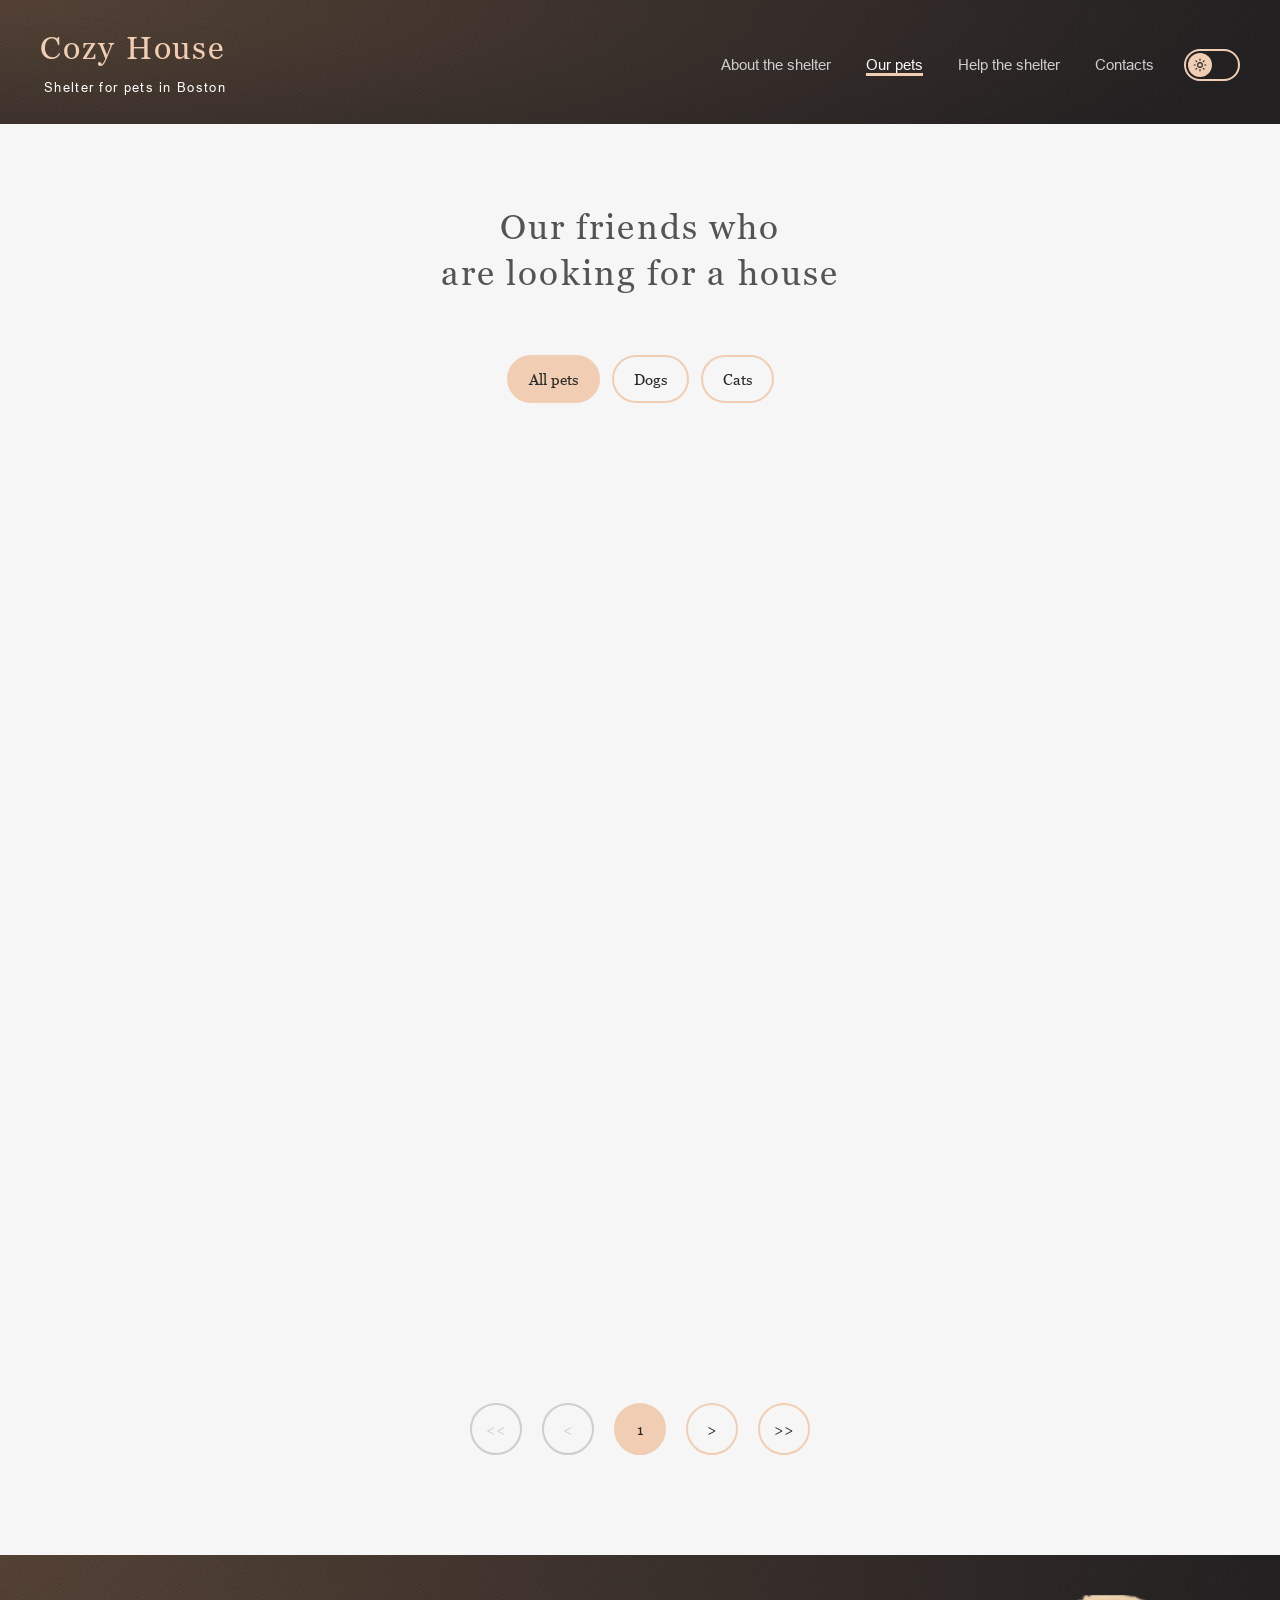
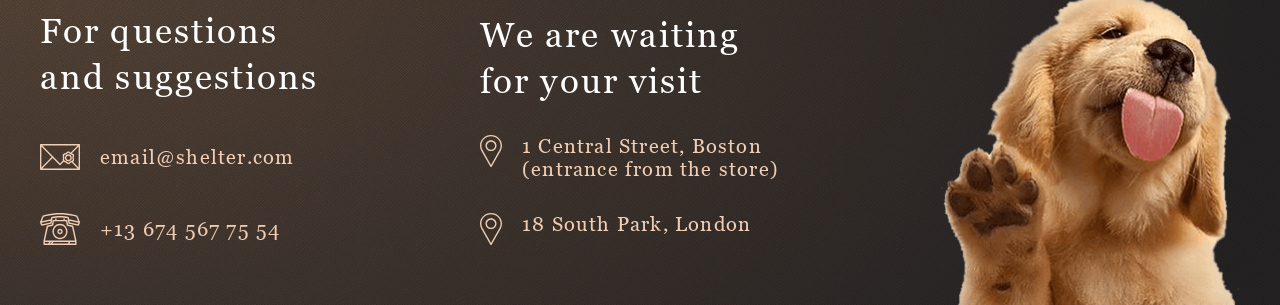
==== commit ebecf45e: "feat: add pet categories and polish catalog" ====
--- a/shelter/pets.html
+++ b/shelter/pets.html
@@ -107,7 +107,20 @@
             <h1 class="pets-page__title">
               Our friends who are&nbsp;looking for a house
             </h1>
-
+            <div class="pets-categories">
+              <button
+                class="pets-categories__button pets-categories__button--active"
+                type="button"
+              >
+                All pets
+              </button>
+              <button class="pets-categories__button" type="button">
+                Dogs
+              </button>
+              <button class="pets-categories__button" type="button">
+                Cats
+              </button>
+            </div>
             <ul class="pets-page__list"></ul>
 
             <div class="pets-page__pagination">
@@ -248,10 +261,14 @@
           </svg>
         </button>
 
-        <img class="popup__img" src="" alt="" />
+        <img
+          class="popup__img"
+          src="./assets/images/pets-jennifer.jpg"
+          alt="Jennifer"
+        />
 
         <div class="popup__info">
-          <h2 class="popup__title"></h2>
+          <h2 class="popup__title">Pet details</h2>
           <p class="popup__subtitle"></p>
           <p class="popup__description"></p>
 
--- a/shelter/css/pets.css
+++ b/shelter/css/pets.css
@@ -18,6 +18,28 @@
   letter-spacing: 0.06em;
   text-align: center;
   color: var(--theme-text-primary);
+}
+
+.pets-categories {
+  display: flex;
+  justify-content: center;
+  flex-wrap: wrap;
+  gap: 12px;
+  margin-bottom: 40px;
+}
+
+.pets-categories__button {
+  padding: 10px 20px;
+  border: 2px solid var(--color-primary);
+  border-radius: 100px;
+  color: var(--theme-control-text);
+  transition: background-color 0.3s ease;
+}
+
+.pets-categories__button:hover,
+.pets-categories__button--active {
+  background-color: var(--color-primary);
+  color: var(--color-dark-3xl);
 }
 
 .pets-page__list {
@@ -118,4 +140,3 @@
     padding-bottom: 42px;
   }
 }
-
